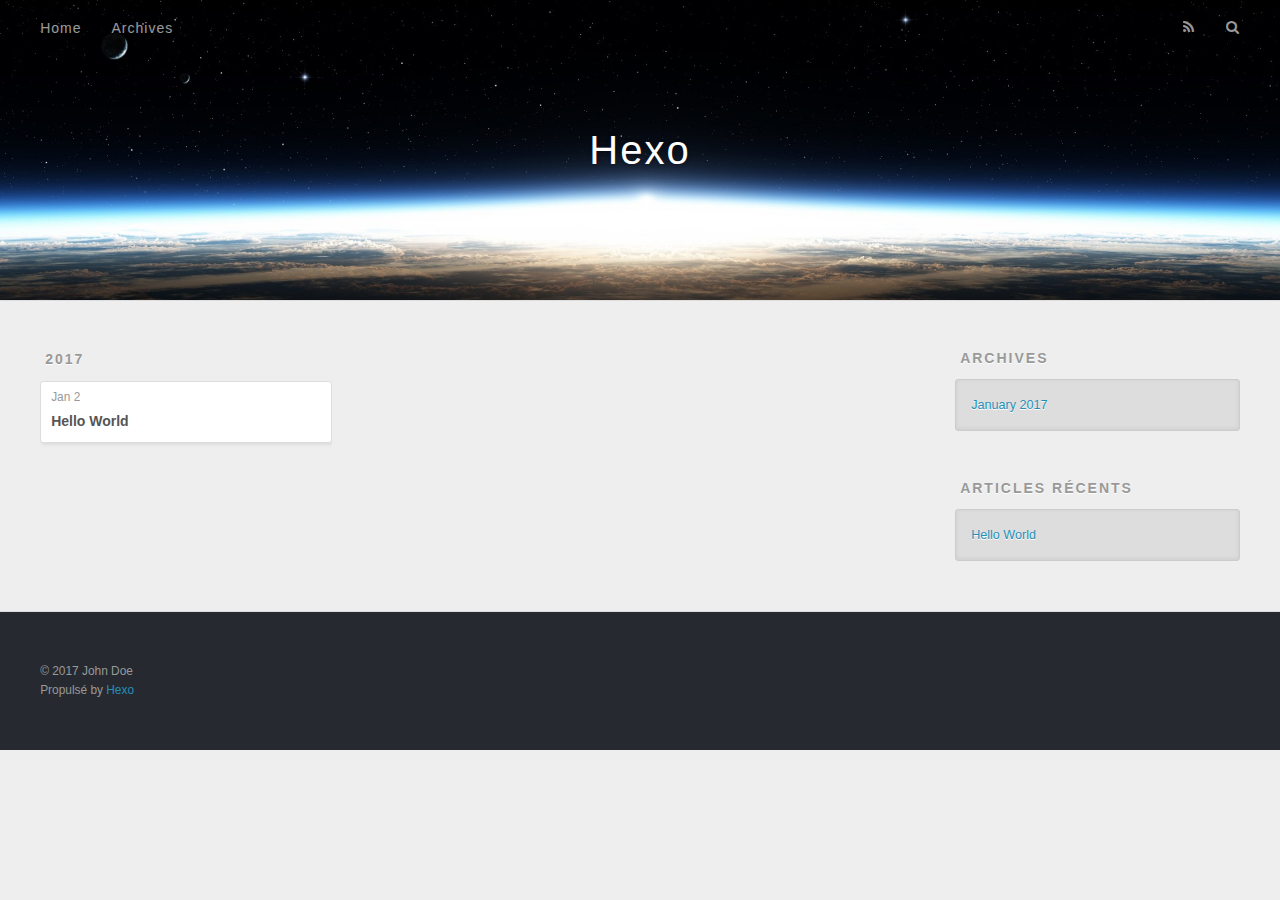
==== archives/index.html @ ef74c7f3 "Site updated: 2017-01-02 16:06:29" ====
<!DOCTYPE html>
<html>
<head>
  <meta charset="utf-8">
  
  <title>Archives | Hexo</title>
  <meta name="viewport" content="width=device-width, initial-scale=1, maximum-scale=1">
  <meta property="og:type" content="website">
<meta property="og:title" content="Hexo">
<meta property="og:url" content="http://yoursite.com/archives/index.html">
<meta property="og:site_name" content="Hexo">
<meta name="twitter:card" content="summary">
<meta name="twitter:title" content="Hexo">
  
    <link rel="alternate" href="/atom.xml" title="Hexo" type="application/atom+xml">
  
  
    <link rel="icon" href="/favicon.png">
  
  
    <link href="//fonts.googleapis.com/css?family=Source+Code+Pro" rel="stylesheet" type="text/css">
  
  <link rel="stylesheet" href="/css/style.css">
  

</head>

<body>
  <div id="container">
    <div id="wrap">
      <header id="header">
  <div id="banner"></div>
  <div id="header-outer" class="outer">
    <div id="header-title" class="inner">
      <h1 id="logo-wrap">
        <a href="/" id="logo">Hexo</a>
      </h1>
      
    </div>
    <div id="header-inner" class="inner">
      <nav id="main-nav">
        <a id="main-nav-toggle" class="nav-icon"></a>
        
          <a class="main-nav-link" href="/">Home</a>
        
          <a class="main-nav-link" href="/archives">Archives</a>
        
      </nav>
      <nav id="sub-nav">
        
          <a id="nav-rss-link" class="nav-icon" href="/atom.xml" title="Flux RSS"></a>
        
        <a id="nav-search-btn" class="nav-icon" title="Rechercher"></a>
      </nav>
      <div id="search-form-wrap">
        <form action="//google.com/search" method="get" accept-charset="UTF-8" class="search-form"><input type="search" name="q" results="0" class="search-form-input" placeholder="Search"><button type="submit" class="search-form-submit">&#xF002;</button><input type="hidden" name="sitesearch" value="http://yoursite.com"></form>
      </div>
    </div>
  </div>
</header>
      <div class="outer">
        <section id="main">
  
  
    
    
      
      
      <section class="archives-wrap">
        <div class="archive-year-wrap">
          <a href="/archives/2017" class="archive-year">2017</a>
        </div>
        <div class="archives">
    
    <article class="archive-article archive-type-post">
  <div class="archive-article-inner">
    <header class="archive-article-header">
      <a href="/2017/01/02/hello-world/" class="archive-article-date">
  <time datetime="2017-01-02T07:49:44.411Z" itemprop="datePublished">Jan 2</time>
</a>
      
  
    <h1 itemprop="name">
      <a class="archive-article-title" href="/2017/01/02/hello-world/">Hello World</a>
    </h1>
  

    </header>
  </div>
</article>
  
  
    </div></section>
  

</section>
        
          <aside id="sidebar">
  
    

  
    

  
    
  
    
  <div class="widget-wrap">
    <h3 class="widget-title">Archives</h3>
    <div class="widget">
      <ul class="archive-list"><li class="archive-list-item"><a class="archive-list-link" href="/archives/2017/01/">January 2017</a></li></ul>
    </div>
  </div>


  
    
  <div class="widget-wrap">
    <h3 class="widget-title">Articles récents</h3>
    <div class="widget">
      <ul>
        
          <li>
            <a href="/2017/01/02/hello-world/">Hello World</a>
          </li>
        
      </ul>
    </div>
  </div>

  
</aside>
        
      </div>
      <footer id="footer">
  
  <div class="outer">
    <div id="footer-info" class="inner">
      &copy; 2017 John Doe<br>
      Propulsé by <a href="http://hexo.io/" target="_blank">Hexo</a>
    </div>
  </div>
</footer>
    </div>
    <nav id="mobile-nav">
  
    <a href="/" class="mobile-nav-link">Home</a>
  
    <a href="/archives" class="mobile-nav-link">Archives</a>
  
</nav>
    

<script src="//ajax.googleapis.com/ajax/libs/jquery/2.0.3/jquery.min.js"></script>


  <link rel="stylesheet" href="/fancybox/jquery.fancybox.css">
  <script src="/fancybox/jquery.fancybox.pack.js"></script>


<script src="/js/script.js"></script>

  </div>
</body>
</html>
---- css/style.css ----
body {
  width: 100%;
}
body:before,
body:after {
  content: "";
  display: table;
}
body:after {
  clear: both;
}
html,
body,
div,
span,
applet,
object,
iframe,
h1,
h2,
h3,
h4,
h5,
h6,
p,
blockquote,
pre,
a,
abbr,
acronym,
address,
big,
cite,
code,
del,
dfn,
em,
img,
ins,
kbd,
q,
s,
samp,
small,
strike,
strong,
sub,
sup,
tt,
var,
dl,
dt,
dd,
ol,
ul,
li,
fieldset,
form,
label,
legend,
table,
caption,
tbody,
tfoot,
thead,
tr,
th,
td {
  margin: 0;
  padding: 0;
  border: 0;
  outline: 0;
  font-weight: inherit;
  font-style: inherit;
  font-family: inherit;
  font-size: 100%;
  vertical-align: baseline;
}
body {
  line-height: 1;
  color: #000;
  background: #fff;
}
ol,
ul {
  list-style: none;
}
table {
  border-collapse: separate;
  border-spacing: 0;
  vertical-align: middle;
}
caption,
th,
td {
  text-align: left;
  font-weight: normal;
  vertical-align: middle;
}
a img {
  border: none;
}
input,
button {
  margin: 0;
  padding: 0;
}
input::-moz-focus-inner,
button::-moz-focus-inner {
  border: 0;
  padding: 0;
}
@font-face {
  font-family: FontAwesome;
  font-style: normal;
  font-weight: normal;
  src: url("fonts/fontawesome-webfont.eot?v=#4.0.3");
  src: url("fonts/fontawesome-webfont.eot?#iefix&v=#4.0.3") format("embedded-opentype"), url("fonts/fontawesome-webfont.woff?v=#4.0.3") format("woff"), url("fonts/fontawesome-webfont.ttf?v=#4.0.3") format("truetype"), url("fonts/fontawesome-webfont.svg#fontawesomeregular?v=#4.0.3") format("svg");
}
html,
body,
#container {
  height: 100%;
}
body {
  background: #eee;
  font: 14px "Helvetica Neue", Helvetica, Arial, sans-serif;
  -webkit-text-size-adjust: 100%;
}
.outer {
  max-width: 1220px;
  margin: 0 auto;
  padding: 0 20px;
}
.outer:before,
.outer:after {
  content: "";
  display: table;
}
.outer:after {
  clear: both;
}
.inner {
  display: inline;
  float: left;
  width: 98.33333333333333%;
  margin: 0 0.833333333333333%;
}
.left,
.alignleft {
  float: left;
}
.right,
.alignright {
  float: right;
}
.clear {
  clear: both;
}
#container {
  position: relative;
}
.mobile-nav-on {
  overflow: hidden;
}
#wrap {
  height: 100%;
  width: 100%;
  position: absolute;
  top: 0;
  left: 0;
  -webkit-transition: 0.2s ease-out;
  -moz-transition: 0.2s ease-out;
  -ms-transition: 0.2s ease-out;
  transition: 0.2s ease-out;
  z-index: 1;
  background: #eee;
}
.mobile-nav-on #wrap {
  left: 280px;
}
@media screen and (min-width: 768px) {
  #main {
    display: inline;
    float: left;
    width: 73.33333333333333%;
    margin: 0 0.833333333333333%;
  }
}
.article-date,
.article-category-link,
.archive-year,
.widget-title {
  text-decoration: none;
  text-transform: uppercase;
  letter-spacing: 2px;
  color: #999;
  margin-bottom: 1em;
  margin-left: 5px;
  line-height: 1em;
  text-shadow: 0 1px #fff;
  font-weight: bold;
}
.article-inner,
.archive-article-inner {
  background: #fff;
  -webkit-box-shadow: 1px 2px 3px #ddd;
  box-shadow: 1px 2px 3px #ddd;
  border: 1px solid #ddd;
  border-radius: 3px;
}
.article-entry h1,
.widget h1 {
  font-size: 2em;
}
.article-entry h2,
.widget h2 {
  font-size: 1.5em;
}
.article-entry h3,
.widget h3 {
  font-size: 1.3em;
}
.article-entry h4,
.widget h4 {
  font-size: 1.2em;
}
.article-entry h5,
.widget h5 {
  font-size: 1em;
}
.article-entry h6,
.widget h6 {
  font-size: 1em;
  color: #999;
}
.article-entry hr,
.widget hr {
  border: 1px dashed #ddd;
}
.article-entry strong,
.widget strong {
  font-weight: bold;
}
.article-entry em,
.widget em,
.article-entry cite,
.widget cite {
  font-style: italic;
}
.article-entry sup,
.widget sup,
.article-entry sub,
.widget sub {
  font-size: 0.75em;
  line-height: 0;
  position: relative;
  vertical-align: baseline;
}
.article-entry sup,
.widget sup {
  top: -0.5em;
}
.article-entry sub,
.widget sub {
  bottom: -0.2em;
}
.article-entry small,
.widget small {
  font-size: 0.85em;
}
.article-entry acronym,
.widget acronym,
.article-entry abbr,
.widget abbr {
  border-bottom: 1px dotted;
}
.article-entry ul,
.widget ul,
.article-entry ol,
.widget ol,
.article-entry dl,
.widget dl {
  margin: 0 20px;
  line-height: 1.6em;
}
.article-entry ul ul,
.widget ul ul,
.article-entry ol ul,
.widget ol ul,
.article-entry ul ol,
.widget ul ol,
.article-entry ol ol,
.widget ol ol {
  margin-top: 0;
  margin-bottom: 0;
}
.article-entry ul,
.widget ul {
  list-style: disc;
}
.article-entry ol,
.widget ol {
  list-style: decimal;
}
.article-entry dt,
.widget dt {
  font-weight: bold;
}
#header {
  height: 300px;
  position: relative;
  border-bottom: 1px solid #ddd;
}
#header:before,
#header:after {
  content: "";
  position: absolute;
  left: 0;
  right: 0;
  height: 40px;
}
#header:before {
  top: 0;
  background: -webkit-linear-gradient(rgba(0,0,0,0.2), transparent);
  background: -moz-linear-gradient(rgba(0,0,0,0.2), transparent);
  background: -ms-linear-gradient(rgba(0,0,0,0.2), transparent);
  background: linear-gradient(rgba(0,0,0,0.2), transparent);
}
#header:after {
  bottom: 0;
  background: -webkit-linear-gradient(transparent, rgba(0,0,0,0.2));
  background: -moz-linear-gradient(transparent, rgba(0,0,0,0.2));
  background: -ms-linear-gradient(transparent, rgba(0,0,0,0.2));
  background: linear-gradient(transparent, rgba(0,0,0,0.2));
}
#header-outer {
  height: 100%;
  position: relative;
}
#header-inner {
  position: relative;
  overflow: hidden;
}
#banner {
  position: absolute;
  top: 0;
  left: 0;
  width: 100%;
  height: 100%;
  background: url("images/banner.jpg") center #000;
  -webkit-background-size: cover;
  -moz-background-size: cover;
  background-size: cover;
  z-index: -1;
}
#header-title {
  text-align: center;
  height: 40px;
  position: absolute;
  top: 50%;
  left: 0;
  margin-top: -20px;
}
#logo,
#subtitle {
  text-decoration: none;
  color: #fff;
  font-weight: 300;
  text-shadow: 0 1px 4px rgba(0,0,0,0.3);
}
#logo {
  font-size: 40px;
  line-height: 40px;
  letter-spacing: 2px;
}
#subtitle {
  font-size: 16px;
  line-height: 16px;
  letter-spacing: 1px;
}
#subtitle-wrap {
  margin-top: 16px;
}
#main-nav {
  float: left;
  margin-left: -15px;
}
.nav-icon,
.main-nav-link {
  float: left;
  color: #fff;
  opacity: 0.6;
  text-decoration: none;
  text-shadow: 0 1px rgba(0,0,0,0.2);
  -webkit-transition: opacity 0.2s;
  -moz-transition: opacity 0.2s;
  -ms-transition: opacity 0.2s;
  transition: opacity 0.2s;
  display: block;
  padding: 20px 15px;
}
.nav-icon:hover,
.main-nav-link:hover {
  opacity: 1;
}
.nav-icon {
  font-family: FontAwesome;
  text-align: center;
  font-size: 14px;
  width: 14px;
  height: 14px;
  padding: 20px 15px;
  position: relative;
  cursor: pointer;
}
.main-nav-link {
  font-weight: 300;
  letter-spacing: 1px;
}
@media screen and (max-width: 479px) {
  .main-nav-link {
    display: none;
  }
}
#main-nav-toggle {
  display: none;
}
#main-nav-toggle:before {
  content: "\f0c9";
}
@media screen and (max-width: 479px) {
  #main-nav-toggle {
    display: block;
  }
}
#sub-nav {
  float: right;
  margin-right: -15px;
}
#nav-rss-link:before {
  content: "\f09e";
}
#nav-search-btn:before {
  content: "\f002";
}
#search-form-wrap {
  position: absolute;
  top: 15px;
  width: 150px;
  height: 30px;
  right: -150px;
  opacity: 0;
  -webkit-transition: 0.2s ease-out;
  -moz-transition: 0.2s ease-out;
  -ms-transition: 0.2s ease-out;
  transition: 0.2s ease-out;
}
#search-form-wrap.on {
  opacity: 1;
  right: 0;
}
@media screen and (max-width: 479px) {
  #search-form-wrap {
    width: 100%;
    right: -100%;
  }
}
.search-form {
  position: absolute;
  top: 0;
  left: 0;
  right: 0;
  background: #fff;
  padding: 5px 15px;
  border-radius: 15px;
  -webkit-box-shadow: 0 0 10px rgba(0,0,0,0.3);
  box-shadow: 0 0 10px rgba(0,0,0,0.3);
}
.search-form-input {
  border: none;
  background: none;
  color: #555;
  width: 100%;
  font: 13px "Helvetica Neue", Helvetica, Arial, sans-serif;
  outline: none;
}
.search-form-input::-webkit-search-results-decoration,
.search-form-input::-webkit-search-cancel-button {
  -webkit-appearance: none;
}
.search-form-submit {
  position: absolute;
  top: 50%;
  right: 10px;
  margin-top: -7px;
  font: 13px FontAwesome;
  border: none;
  background: none;
  color: #bbb;
  cursor: pointer;
}
.search-form-submit:hover,
.search-form-submit:focus {
  color: #777;
}
.article {
  margin: 50px 0;
}
.article-inner {
  overflow: hidden;
}
.article-meta:before,
.article-meta:after {
  content: "";
  display: table;
}
.article-meta:after {
  clear: both;
}
.article-date {
  float: left;
}
.article-category {
  float: left;
  line-height: 1em;
  color: #ccc;
  text-shadow: 0 1px #fff;
  margin-left: 8px;
}
.article-category:before {
  content: "\2022";
}
.article-category-link {
  margin: 0 12px 1em;
}
.article-header {
  padding: 20px 20px 0;
}
.article-title {
  text-decoration: none;
  font-size: 2em;
  font-weight: bold;
  color: #555;
  line-height: 1.1em;
  -webkit-transition: color 0.2s;
  -moz-transition: color 0.2s;
  -ms-transition: color 0.2s;
  transition: color 0.2s;
}
a.article-title:hover {
  color: #258fb8;
}
.article-entry {
  color: #555;
  padding: 0 20px;
}
.article-entry:before,
.article-entry:after {
  content: "";
  display: table;
}
.article-entry:after {
  clear: both;
}
.article-entry p,
.article-entry table {
  line-height: 1.6em;
  margin: 1.6em 0;
}
.article-entry h1,
.article-entry h2,
.article-entry h3,
.article-entry h4,
.article-entry h5,
.article-entry h6 {
  font-weight: bold;
}
.article-entry h1,
.article-entry h2,
.article-entry h3,
.article-entry h4,
.article-entry h5,
.article-entry h6 {
  line-height: 1.1em;
  margin: 1.1em 0;
}
.article-entry a {
  color: #258fb8;
  text-decoration: none;
}
.article-entry a:hover {
  text-decoration: underline;
}
.article-entry ul,
.article-entry ol,
.article-entry dl {
  margin-top: 1.6em;
  margin-bottom: 1.6em;
}
.article-entry img,
.article-entry video {
  max-width: 100%;
  height: auto;
  display: block;
  margin: auto;
}
.article-entry iframe {
  border: none;
}
.article-entry table {
  width: 100%;
  border-collapse: collapse;
  border-spacing: 0;
}
.article-entry th {
  font-weight: bold;
  border-bottom: 3px solid #ddd;
  padding-bottom: 0.5em;
}
.article-entry td {
  border-bottom: 1px solid #ddd;
  padding: 10px 0;
}
.article-entry blockquote {
  font-family: Georgia, "Times New Roman", serif;
  font-size: 1.4em;
  margin: 1.6em 20px;
  text-align: center;
}
.article-entry blockquote footer {
  font-size: 14px;
  margin: 1.6em 0;
  font-family: "Helvetica Neue", Helvetica, Arial, sans-serif;
}
.article-entry blockquote footer cite:before {
  content: "—";
  padding: 0 0.5em;
}
.article-entry .pullquote {
  text-align: left;
  width: 45%;
  margin: 0;
}
.article-entry .pullquote.left {
  margin-left: 0.5em;
  margin-right: 1em;
}
.article-entry .pullquote.right {
  margin-right: 0.5em;
  margin-left: 1em;
}
.article-entry .caption {
  color: #999;
  display: block;
  font-size: 0.9em;
  margin-top: 0.5em;
  position: relative;
  text-align: center;
}
.article-entry .video-container {
  position: relative;
  padding-top: 56.25%;
  height: 0;
  overflow: hidden;
}
.article-entry .video-container iframe,
.article-entry .video-container object,
.article-entry .video-container embed {
  position: absolute;
  top: 0;
  left: 0;
  width: 100%;
  height: 100%;
  margin-top: 0;
}
.article-more-link a {
  display: inline-block;
  line-height: 1em;
  padding: 6px 15px;
  border-radius: 15px;
  background: #eee;
  color: #999;
  text-shadow: 0 1px #fff;
  text-decoration: none;
}
.article-more-link a:hover {
  background: #258fb8;
  color: #fff;
  text-decoration: none;
  text-shadow: 0 1px #1e7293;
}
.article-footer {
  font-size: 0.85em;
  line-height: 1.6em;
  border-top: 1px solid #ddd;
  padding-top: 1.6em;
  margin: 0 20px 20px;
}
.article-footer:before,
.article-footer:after {
  content: "";
  display: table;
}
.article-footer:after {
  clear: both;
}
.article-footer a {
  color: #999;
  text-decoration: none;
}
.article-footer a:hover {
  color: #555;
}
.article-tag-list-item {
  float: left;
  margin-right: 10px;
}
.article-tag-list-link:before {
  content: "#";
}
.article-comment-link {
  float: right;
}
.article-comment-link:before {
  content: "\f075";
  font-family: FontAwesome;
  padding-right: 8px;
}
.article-share-link {
  cursor: pointer;
  float: right;
  margin-left: 20px;
}
.article-share-link:before {
  content: "\f064";
  font-family: FontAwesome;
  padding-right: 6px;
}
#article-nav {
  position: relative;
}
#article-nav:before,
#article-nav:after {
  content: "";
  display: table;
}
#article-nav:after {
  clear: both;
}
@media screen and (min-width: 768px) {
  #article-nav {
    margin: 50px 0;
  }
  #article-nav:before {
    width: 8px;
    height: 8px;
    position: absolute;
    top: 50%;
    left: 50%;
    margin-top: -4px;
    margin-left: -4px;
    content: "";
    border-radius: 50%;
    background: #ddd;
    -webkit-box-shadow: 0 1px 2px #fff;
    box-shadow: 0 1px 2px #fff;
  }
}
.article-nav-link-wrap {
  text-decoration: none;
  text-shadow: 0 1px #fff;
  color: #999;
  -webkit-box-sizing: border-box;
  -moz-box-sizing: border-box;
  box-sizing: border-box;
  margin-top: 50px;
  text-align: center;
  display: block;
}
.article-nav-link-wrap:hover {
  color: #555;
}
@media screen and (min-width: 768px) {
  .article-nav-link-wrap {
    width: 50%;
    margin-top: 0;
  }
}
@media screen and (min-width: 768px) {
  #article-nav-newer {
    float: left;
    text-align: right;
    padding-right: 20px;
  }
}
@media screen and (min-width: 768px) {
  #article-nav-older {
    float: right;
    text-align: left;
    padding-left: 20px;
  }
}
.article-nav-caption {
  text-transform: uppercase;
  letter-spacing: 2px;
  color: #ddd;
  line-height: 1em;
  font-weight: bold;
}
#article-nav-newer .article-nav-caption {
  margin-right: -2px;
}
.article-nav-title {
  font-size: 0.85em;
  line-height: 1.6em;
  margin-top: 0.5em;
}
.article-share-box {
  position: absolute;
  display: none;
  background: #fff;
  -webkit-box-shadow: 1px 2px 10px rgba(0,0,0,0.2);
  box-shadow: 1px 2px 10px rgba(0,0,0,0.2);
  border-radius: 3px;
  margin-left: -145px;
  overflow: hidden;
  z-index: 1;
}
.article-share-box.on {
  display: block;
}
.article-share-input {
  width: 100%;
  background: none;
  -webkit-box-sizing: border-box;
  -moz-box-sizing: border-box;
  box-sizing: border-box;
  font: 14px "Helvetica Neue", Helvetica, Arial, sans-serif;
  padding: 0 15px;
  color: #555;
  outline: none;
  border: 1px solid #ddd;
  border-radius: 3px 3px 0 0;
  height: 36px;
  line-height: 36px;
}
.article-share-links {
  background: #eee;
}
.article-share-links:before,
.article-share-links:after {
  content: "";
  display: table;
}
.article-share-links:after {
  clear: both;
}
.article-share-twitter,
.article-share-facebook,
.article-share-pinterest,
.article-share-google {
  width: 50px;
  height: 36px;
  display: block;
  float: left;
  position: relative;
  color: #999;
  text-shadow: 0 1px #fff;
}
.article-share-twitter:before,
.article-share-facebook:before,
.article-share-pinterest:before,
.article-share-google:before {
  font-size: 20px;
  font-family: FontAwesome;
  width: 20px;
  height: 20px;
  position: absolute;
  top: 50%;
  left: 50%;
  margin-top: -10px;
  margin-left: -10px;
  text-align: center;
}
.article-share-twitter:hover,
.article-share-facebook:hover,
.article-share-pinterest:hover,
.article-share-google:hover {
  color: #fff;
}
.article-share-twitter:before {
  content: "\f099";
}
.article-share-twitter:hover {
  background: #00aced;
  text-shadow: 0 1px #008abe;
}
.article-share-facebook:before {
  content: "\f09a";
}
.article-share-facebook:hover {
  background: #3b5998;
  text-shadow: 0 1px #2f477a;
}
.article-share-pinterest:before {
  content: "\f0d2";
}
.article-share-pinterest:hover {
  background: #cb2027;
  text-shadow: 0 1px #a21a1f;
}
.article-share-google:before {
  content: "\f0d5";
}
.article-share-google:hover {
  background: #dd4b39;
  text-shadow: 0 1px #be3221;
}
.article-gallery {
  background: #000;
  position: relative;
}
.article-gallery-photos {
  position: relative;
  overflow: hidden;
}
.article-gallery-img {
  display: none;
  max-width: 100%;
}
.article-gallery-img:first-child {
  display: block;
}
.article-gallery-img.loaded {
  position: absolute;
  display: block;
}
.article-gallery-img img {
  display: block;
  max-width: 100%;
  margin: 0 auto;
}
#comments {
  background: #fff;
  -webkit-box-shadow: 1px 2px 3px #ddd;
  box-shadow: 1px 2px 3px #ddd;
  padding: 20px;
  border: 1px solid #ddd;
  border-radius: 3px;
  margin: 50px 0;
}
#comments a {
  color: #258fb8;
}
.archives-wrap {
  margin: 50px 0;
}
.archives:before,
.archives:after {
  content: "";
  display: table;
}
.archives:after {
  clear: both;
}
.archive-year-wrap {
  margin-bottom: 1em;
}
.archives {
  -webkit-column-gap: 10px;
  -moz-column-gap: 10px;
  column-gap: 10px;
}
@media screen and (min-width: 480px) and (max-width: 767px) {
  .archives {
    -webkit-column-count: 2;
    -moz-column-count: 2;
    column-count: 2;
  }
}
@media screen and (min-width: 768px) {
  .archives {
    -webkit-column-count: 3;
    -moz-column-count: 3;
    column-count: 3;
  }
}
.archive-article {
  -webkit-column-break-inside: avoid;
  page-break-inside: avoid;
  overflow: hidden;
  break-inside: avoid-column;
}
.archive-article-inner {
  padding: 10px;
  margin-bottom: 15px;
}
.archive-article-title {
  text-decoration: none;
  font-weight: bold;
  color: #555;
  -webkit-transition: color 0.2s;
  -moz-transition: color 0.2s;
  -ms-transition: color 0.2s;
  transition: color 0.2s;
  line-height: 1.6em;
}
.archive-article-title:hover {
  color: #258fb8;
}
.archive-article-footer {
  margin-top: 1em;
}
.archive-article-date {
  color: #999;
  text-decoration: none;
  font-size: 0.85em;
  line-height: 1em;
  margin-bottom: 0.5em;
  display: block;
}
#page-nav {
  margin: 50px auto;
  background: #fff;
  -webkit-box-shadow: 1px 2px 3px #ddd;
  box-shadow: 1px 2px 3px #ddd;
  border: 1px solid #ddd;
  border-radius: 3px;
  text-align: center;
  color: #999;
  overflow: hidden;
}
#page-nav:before,
#page-nav:after {
  content: "";
  display: table;
}
#page-nav:after {
  clear: both;
}
#page-nav a,
#page-nav span {
  padding: 10px 20px;
  line-height: 1;
  height: 2ex;
}
#page-nav a {
  color: #999;
  text-decoration: none;
}
#page-nav a:hover {
  background: #999;
  color: #fff;
}
#page-nav .prev {
  float: left;
}
#page-nav .next {
  float: right;
}
#page-nav .page-number {
  display: inline-block;
}
@media screen and (max-width: 479px) {
  #page-nav .page-number {
    display: none;
  }
}
#page-nav .current {
  color: #555;
  font-weight: bold;
}
#page-nav .space {
  color: #ddd;
}
#footer {
  background: #262a30;
  padding: 50px 0;
  border-top: 1px solid #ddd;
  color: #999;
}
#footer a {
  color: #258fb8;
  text-decoration: none;
}
#footer a:hover {
  text-decoration: underline;
}
#footer-info {
  line-height: 1.6em;
  font-size: 0.85em;
}
.article-entry pre,
.article-entry .highlight {
  background: #2d2d2d;
  margin: 0 -20px;
  padding: 15px 20px;
  border-style: solid;
  border-color: #ddd;
  border-width: 1px 0;
  overflow: auto;
  color: #ccc;
  line-height: 22.400000000000002px;
}
.article-entry .highlight .gutter pre,
.article-entry .gist .gist-file .gist-data .line-numbers {
  color: #666;
  font-size: 0.85em;
}
.article-entry pre,
.article-entry code {
  font-family: "Source Code Pro", Consolas, Monaco, Menlo, Consolas, monospace;
}
.article-entry code {
  background: #eee;
  text-shadow: 0 1px #fff;
  padding: 0 0.3em;
}
.article-entry pre code {
  background: none;
  text-shadow: none;
  padding: 0;
}
.article-entry .highlight pre {
  border: none;
  margin: 0;
  padding: 0;
}
.article-entry .highlight table {
  margin: 0;
  width: auto;
}
.article-entry .highlight td {
  border: none;
  padding: 0;
}
.article-entry .highlight figcaption {
  font-size: 0.85em;
  color: #999;
  line-height: 1em;
  margin-bottom: 1em;
}
.article-entry .highlight figcaption:before,
.article-entry .highlight figcaption:after {
  content: "";
  display: table;
}
.article-entry .highlight figcaption:after {
  clear: both;
}
.article-entry .highlight figcaption a {
  float: right;
}
.article-entry .highlight .gutter pre {
  text-align: right;
  padding-right: 20px;
}
.article-entry .highlight .line {
  height: 22.400000000000002px;
}
.article-entry .highlight .line.marked {
  background: #515151;
}
.article-entry .gist {
  margin: 0 -20px;
  border-style: solid;
  border-color: #ddd;
  border-width: 1px 0;
  background: #2d2d2d;
  padding: 15px 20px 15px 0;
}
.article-entry .gist .gist-file {
  border: none;
  font-family: "Source Code Pro", Consolas, Monaco, Menlo, Consolas, monospace;
  margin: 0;
}
.article-entry .gist .gist-file .gist-data {
  background: none;
  border: none;
}
.article-entry .gist .gist-file .gist-data .line-numbers {
  background: none;
  border: none;
  padding: 0 20px 0 0;
}
.article-entry .gist .gist-file .gist-data .line-data {
  padding: 0 !important;
}
.article-entry .gist .gist-file .highlight {
  margin: 0;
  padding: 0;
  border: none;
}
.article-entry .gist .gist-file .gist-meta {
  background: #2d2d2d;
  color: #999;
  font: 0.85em "Helvetica Neue", Helvetica, Arial, sans-serif;
  text-shadow: 0 0;
  padding: 0;
  margin-top: 1em;
  margin-left: 20px;
}
.article-entry .gist .gist-file .gist-meta a {
  color: #258fb8;
  font-weight: normal;
}
.article-entry .gist .gist-file .gist-meta a:hover {
  text-decoration: underline;
}
pre .comment,
pre .title {
  color: #999;
}
pre .variable,
pre .attribute,
pre .tag,
pre .regexp,
pre .ruby .constant,
pre .xml .tag .title,
pre .xml .pi,
pre .xml .doctype,
pre .html .doctype,
pre .css .id,
pre .css .class,
pre .css .pseudo {
  color: #f2777a;
}
pre .number,
pre .preprocessor,
pre .built_in,
pre .literal,
pre .params,
pre .constant {
  color: #f99157;
}
pre .class,
pre .ruby .class .title,
pre .css .rules .attribute {
  color: #9c9;
}
pre .string,
pre .value,
pre .inheritance,
pre .header,
pre .ruby .symbol,
pre .xml .cdata {
  color: #9c9;
}
pre .css .hexcolor {
  color: #6cc;
}
pre .function,
pre .python .decorator,
pre .python .title,
pre .ruby .function .title,
pre .ruby .title .keyword,
pre .perl .sub,
pre .javascript .title,
pre .coffeescript .title {
  color: #69c;
}
pre .keyword,
pre .javascript .function {
  color: #c9c;
}
@media screen and (max-width: 479px) {
  #mobile-nav {
    position: absolute;
    top: 0;
    left: 0;
    width: 280px;
    height: 100%;
    background: #191919;
    border-right: 1px solid #fff;
  }
}
@media screen and (max-width: 479px) {
  .mobile-nav-link {
    display: block;
    color: #999;
    text-decoration: none;
    padding: 15px 20px;
    font-weight: bold;
  }
  .mobile-nav-link:hover {
    color: #fff;
  }
}
@media screen and (min-width: 768px) {
  #sidebar {
    display: inline;
    float: left;
    width: 23.333333333333332%;
    margin: 0 0.833333333333333%;
  }
}
.widget-wrap {
  margin: 50px 0;
}
.widget {
  color: #777;
  text-shadow: 0 1px #fff;
  background: #ddd;
  -webkit-box-shadow: 0 -1px 4px #ccc inset;
  box-shadow: 0 -1px 4px #ccc inset;
  border: 1px solid #ccc;
  padding: 15px;
  border-radius: 3px;
}
.widget a {
  color: #258fb8;
  text-decoration: none;
}
.widget a:hover {
  text-decoration: underline;
}
.widget ul ul,
.widget ol ul,
.widget dl ul,
.widget ul ol,
.widget ol ol,
.widget dl ol,
.widget ul dl,
.widget ol dl,
.widget dl dl {
  margin-left: 15px;
  list-style: disc;
}
.widget {
  line-height: 1.6em;
  word-wrap: break-word;
  font-size: 0.9em;
}
.widget ul,
.widget ol {
  list-style: none;
  margin: 0;
}
.widget ul ul,
.widget ol ul,
.widget ul ol,
.widget ol ol {
  margin: 0 20px;
}
.widget ul ul,
.widget ol ul {
  list-style: disc;
}
.widget ul ol,
.widget ol ol {
  list-style: decimal;
}
.category-list-count,
.tag-list-count,
.archive-list-count {
  padding-left: 5px;
  color: #999;
  font-size: 0.85em;
}
.category-list-count:before,
.tag-list-count:before,
.archive-list-count:before {
  content: "(";
}
.category-list-count:after,
.tag-list-count:after,
.archive-list-count:after {
  content: ")";
}
.tagcloud a {
  margin-right: 5px;
  display: inline-block;
}
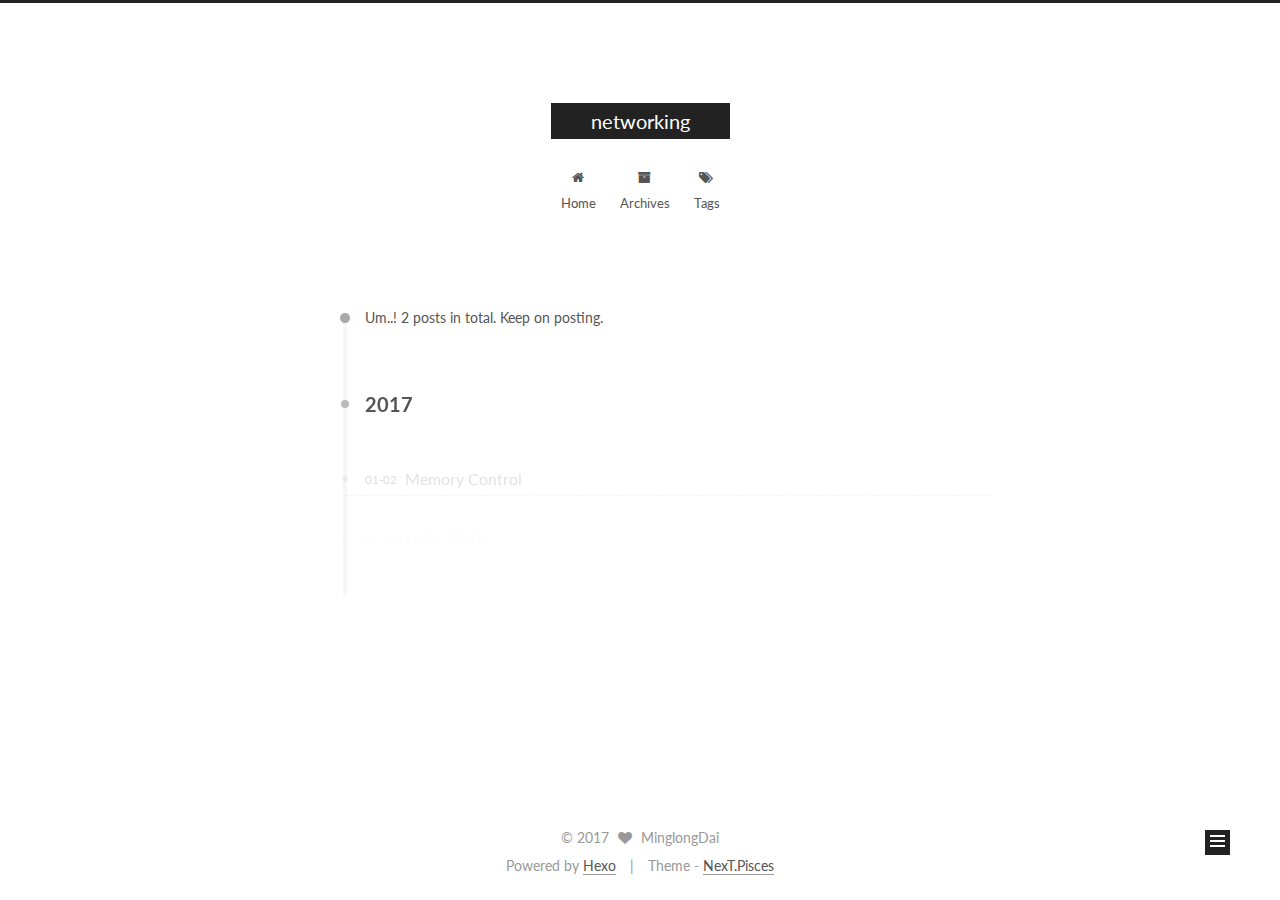
==== commit 9028ef71: "Site updated: 2017-01-02 17:04:11" ====
--- a/archives/index.html
+++ b/archives/index.html
@@ -1,166 +1,547 @@
-<!DOCTYPE html>
-<html>
+<!doctype html>
+
+
+
+  
+
+
+<html class="theme-next pisces use-motion" lang="zh-EN">
 <head>
-  <meta charset="utf-8">
-  
-  <title>Archives | Hexo</title>
-  <meta name="viewport" content="width=device-width, initial-scale=1, maximum-scale=1">
-  <meta property="og:type" content="website">
-<meta property="og:title" content="Hexo">
+  <meta charset="UTF-8"/>
+<meta http-equiv="X-UA-Compatible" content="IE=edge" />
+<meta name="viewport" content="width=device-width, initial-scale=1, maximum-scale=1"/>
+
+
+
+<meta http-equiv="Cache-Control" content="no-transform" />
+<meta http-equiv="Cache-Control" content="no-siteapp" />
+
+
+
+
+
+
+
+
+
+
+
+
+  
+  
+  <link href="/lib/fancybox/source/jquery.fancybox.css?v=2.1.5" rel="stylesheet" type="text/css" />
+
+
+
+
+  
+  
+  
+  
+
+  
+    
+    
+  
+
+  
+
+  
+
+  
+
+  
+
+  
+    
+    
+    <link href="//fonts.googleapis.com/css?family=Lato:300,300italic,400,400italic,700,700italic&subset=latin,latin-ext" rel="stylesheet" type="text/css">
+  
+
+
+
+
+
+
+<link href="/lib/font-awesome/css/font-awesome.min.css?v=4.6.2" rel="stylesheet" type="text/css" />
+
+<link href="/css/main.css?v=5.1.0" rel="stylesheet" type="text/css" />
+
+
+  <meta name="keywords" content="Networking & Programing study" />
+
+
+
+
+
+
+
+
+  <link rel="shortcut icon" type="image/x-icon" href="/favicon.ico?v=5.1.0" />
+
+
+
+
+
+
+<meta property="og:type" content="website">
+<meta property="og:title" content="networking">
 <meta property="og:url" content="http://yoursite.com/archives/index.html">
-<meta property="og:site_name" content="Hexo">
+<meta property="og:site_name" content="networking">
 <meta name="twitter:card" content="summary">
-<meta name="twitter:title" content="Hexo">
-  
-    <link rel="alternate" href="/atom.xml" title="Hexo" type="application/atom+xml">
-  
-  
-    <link rel="icon" href="/favicon.png">
-  
-  
-    <link href="//fonts.googleapis.com/css?family=Source+Code+Pro" rel="stylesheet" type="text/css">
-  
-  <link rel="stylesheet" href="/css/style.css">
-  
-
+<meta name="twitter:title" content="networking">
+
+
+
+<script type="text/javascript" id="hexo.configurations">
+  var NexT = window.NexT || {};
+  var CONFIG = {
+    root: '/',
+    scheme: 'Pisces',
+    sidebar: {"position":"left","display":"post"},
+    fancybox: true,
+    motion: true,
+    duoshuo: {
+      userId: '0',
+      author: 'Author'
+    },
+    algolia: {
+      applicationID: '',
+      apiKey: '',
+      indexName: '',
+      hits: {"per_page":10},
+      labels: {"input_placeholder":"Search for Posts","hits_empty":"We didn't find any results for the search: ${query}","hits_stats":"${hits} results found in ${time} ms"}
+    }
+  };
+</script>
+
+
+
+  <link rel="canonical" href="http://yoursite.com/archives/"/>
+
+
+
+
+
+  <title> Archive | networking </title>
 </head>
 
-<body>
-  <div id="container">
-    <div id="wrap">
-      <header id="header">
-  <div id="banner"></div>
-  <div id="header-outer" class="outer">
-    <div id="header-title" class="inner">
-      <h1 id="logo-wrap">
-        <a href="/" id="logo">Hexo</a>
+<body itemscope itemtype="http://schema.org/WebPage" lang="zh-EN">
+
+  
+
+
+
+
+
+
+
+
+
+
+  
+  
+    
+  
+
+  <div class="container one-collumn sidebar-position-left  page-archive  ">
+    <div class="headband"></div>
+
+    <header id="header" class="header" itemscope itemtype="http://schema.org/WPHeader">
+      <div class="header-inner"><div class="site-meta ">
+  
+
+  <div class="custom-logo-site-title">
+    <a href="/"  class="brand" rel="start">
+      <span class="logo-line-before"><i></i></span>
+      <span class="site-title">networking</span>
+      <span class="logo-line-after"><i></i></span>
+    </a>
+  </div>
+    
+      <p class="site-subtitle"></p>
+    
+</div>
+
+<div class="site-nav-toggle">
+  <button>
+    <span class="btn-bar"></span>
+    <span class="btn-bar"></span>
+    <span class="btn-bar"></span>
+  </button>
+</div>
+
+<nav class="site-nav">
+  
+
+  
+    <ul id="menu" class="menu">
+      
+        
+        <li class="menu-item menu-item-home">
+          <a href="/" rel="section">
+            
+              <i class="menu-item-icon fa fa-fw fa-home"></i> <br />
+            
+            Home
+          </a>
+        </li>
+      
+        
+        <li class="menu-item menu-item-archives">
+          <a href="/archives" rel="section">
+            
+              <i class="menu-item-icon fa fa-fw fa-archive"></i> <br />
+            
+            Archives
+          </a>
+        </li>
+      
+        
+        <li class="menu-item menu-item-tags">
+          <a href="/tags" rel="section">
+            
+              <i class="menu-item-icon fa fa-fw fa-tags"></i> <br />
+            
+            Tags
+          </a>
+        </li>
+      
+
+      
+    </ul>
+  
+
+  
+</nav>
+
+
+
+ </div>
+    </header>
+
+    <main id="main" class="main">
+      <div class="main-inner">
+        <div class="content-wrap">
+          <div id="content" class="content">
+            
+
+  <section id="posts" class="posts-collapse">
+    <span class="archive-move-on"></span>
+
+    <span class="archive-page-counter">
+      
+      
+      
+        
+      
+      Um..! 2 posts in total. Keep on posting.
+    </span>
+
+    
+
+      
+      
+      
+
+      
+        
+        <div class="collection-title">
+          <h2 class="archive-year motion-element" id="archive-year-2017">2017</h2>
+        </div>
+      
+      
+
+      
+
+  <article class="post post-type-normal" itemscope itemtype="http://schema.org/Article">
+    <header class="post-header">
+
+      <h1 class="post-title">
+        
+            <a class="post-title-link" href="/2017/01/02/memory-control/" itemprop="url">
+              
+                <span itemprop="name">Memory Control</span>
+              
+            </a>
+        
       </h1>
-      
-    </div>
-    <div id="header-inner" class="inner">
-      <nav id="main-nav">
-        <a id="main-nav-toggle" class="nav-icon"></a>
-        
-          <a class="main-nav-link" href="/">Home</a>
-        
-          <a class="main-nav-link" href="/archives">Archives</a>
-        
-      </nav>
-      <nav id="sub-nav">
-        
-          <a id="nav-rss-link" class="nav-icon" href="/atom.xml" title="Flux RSS"></a>
-        
-        <a id="nav-search-btn" class="nav-icon" title="Rechercher"></a>
-      </nav>
-      <div id="search-form-wrap">
-        <form action="//google.com/search" method="get" accept-charset="UTF-8" class="search-form"><input type="search" name="q" results="0" class="search-form-input" placeholder="Search"><button type="submit" class="search-form-submit">&#xF002;</button><input type="hidden" name="sitesearch" value="http://yoursite.com"></form>
+
+      <div class="post-meta">
+        <time class="post-time" itemprop="dateCreated"
+              datetime="2017-01-02T16:53:21+08:00"
+              content="2017-01-02" >
+          01-02
+        </time>
       </div>
+
+    </header>
+  </article>
+
+
+
+    
+
+      
+      
+      
+
+      
+      
+
+      
+
+  <article class="post post-type-normal" itemscope itemtype="http://schema.org/Article">
+    <header class="post-header">
+
+      <h1 class="post-title">
+        
+            <a class="post-title-link" href="/2017/01/02/hello-world/" itemprop="url">
+              
+                <span itemprop="name">Hello World</span>
+              
+            </a>
+        
+      </h1>
+
+      <div class="post-meta">
+        <time class="post-time" itemprop="dateCreated"
+              datetime="2017-01-02T15:49:44+08:00"
+              content="2017-01-02" >
+          01-02
+        </time>
+      </div>
+
+    </header>
+  </article>
+
+
+
+    
+
+  </section>
+
+  
+
+
+
+          </div>
+          
+
+
+          
+
+        </div>
+        
+          
+  
+  <div class="sidebar-toggle">
+    <div class="sidebar-toggle-line-wrap">
+      <span class="sidebar-toggle-line sidebar-toggle-line-first"></span>
+      <span class="sidebar-toggle-line sidebar-toggle-line-middle"></span>
+      <span class="sidebar-toggle-line sidebar-toggle-line-last"></span>
     </div>
   </div>
-</header>
-      <div class="outer">
-        <section id="main">
-  
-  
-    
-    
-      
-      
-      <section class="archives-wrap">
-        <div class="archive-year-wrap">
-          <a href="/archives/2017" class="archive-year">2017</a>
+
+  <aside id="sidebar" class="sidebar">
+    <div class="sidebar-inner">
+
+      
+
+      
+
+      <section class="site-overview sidebar-panel sidebar-panel-active">
+        <div class="site-author motion-element" itemprop="author" itemscope itemtype="http://schema.org/Person">
+          <img class="site-author-image" itemprop="image"
+               src="/images/avatar.gif"
+               alt="MinglongDai" />
+          <p class="site-author-name" itemprop="name">MinglongDai</p>
+          <p class="site-description motion-element" itemprop="description"></p>
         </div>
-        <div class="archives">
-    
-    <article class="archive-article archive-type-post">
-  <div class="archive-article-inner">
-    <header class="archive-article-header">
-      <a href="/2017/01/02/hello-world/" class="archive-article-date">
-  <time datetime="2017-01-02T07:49:44.411Z" itemprop="datePublished">Jan 2</time>
-</a>
-      
-  
-    <h1 itemprop="name">
-      <a class="archive-article-title" href="/2017/01/02/hello-world/">Hello World</a>
-    </h1>
-  
-
-    </header>
-  </div>
-</article>
-  
-  
-    </div></section>
-  
-
-</section>
-        
-          <aside id="sidebar">
-  
-    
-
-  
-    
-
-  
-    
-  
-    
-  <div class="widget-wrap">
-    <h3 class="widget-title">Archives</h3>
-    <div class="widget">
-      <ul class="archive-list"><li class="archive-list-item"><a class="archive-list-link" href="/archives/2017/01/">January 2017</a></li></ul>
+        <nav class="site-state motion-element">
+        
+          
+            <div class="site-state-item site-state-posts">
+              <a href="/archives">
+                <span class="site-state-item-count">2</span>
+                <span class="site-state-item-name">posts</span>
+              </a>
+            </div>
+          
+
+          
+
+          
+
+        </nav>
+
+        
+
+        <div class="links-of-author motion-element">
+          
+        </div>
+
+        
+        
+
+        
+        
+
+        
+
+
+      </section>
+
+      
+
+    </div>
+  </aside>
+
+
+        
+      </div>
+    </main>
+
+    <footer id="footer" class="footer">
+      <div class="footer-inner">
+        <div class="copyright" >
+  
+  &copy; 
+  <span itemprop="copyrightYear">2017</span>
+  <span class="with-love">
+    <i class="fa fa-heart"></i>
+  </span>
+  <span class="author" itemprop="copyrightHolder">MinglongDai</span>
+</div>
+
+
+<div class="powered-by">
+  Powered by <a class="theme-link" href="https://hexo.io">Hexo</a>
+</div>
+
+<div class="theme-info">
+  Theme -
+  <a class="theme-link" href="https://github.com/iissnan/hexo-theme-next">
+    NexT.Pisces
+  </a>
+</div>
+
+
+        
+
+        
+      </div>
+    </footer>
+
+    <div class="back-to-top">
+      <i class="fa fa-arrow-up"></i>
     </div>
   </div>
 
-
-  
-    
-  <div class="widget-wrap">
-    <h3 class="widget-title">Articles récents</h3>
-    <div class="widget">
-      <ul>
-        
-          <li>
-            <a href="/2017/01/02/hello-world/">Hello World</a>
-          </li>
-        
-      </ul>
-    </div>
-  </div>
-
-  
-</aside>
-        
-      </div>
-      <footer id="footer">
-  
-  <div class="outer">
-    <div id="footer-info" class="inner">
-      &copy; 2017 John Doe<br>
-      Propulsé by <a href="http://hexo.io/" target="_blank">Hexo</a>
-    </div>
-  </div>
-</footer>
-    </div>
-    <nav id="mobile-nav">
-  
-    <a href="/" class="mobile-nav-link">Home</a>
-  
-    <a href="/archives" class="mobile-nav-link">Archives</a>
-  
-</nav>
-    
-
-<script src="//ajax.googleapis.com/ajax/libs/jquery/2.0.3/jquery.min.js"></script>
-
-
-  <link rel="stylesheet" href="/fancybox/jquery.fancybox.css">
-  <script src="/fancybox/jquery.fancybox.pack.js"></script>
-
-
-<script src="/js/script.js"></script>
-
-  </div>
+  
+
+<script type="text/javascript">
+  if (Object.prototype.toString.call(window.Promise) !== '[object Function]') {
+    window.Promise = null;
+  }
+</script>
+
+
+
+
+
+
+
+
+
+  
+
+
+
+  
+  <script type="text/javascript" src="/lib/jquery/index.js?v=2.1.3"></script>
+
+  
+  <script type="text/javascript" src="/lib/fastclick/lib/fastclick.min.js?v=1.0.6"></script>
+
+  
+  <script type="text/javascript" src="/lib/jquery_lazyload/jquery.lazyload.js?v=1.9.7"></script>
+
+  
+  <script type="text/javascript" src="/lib/velocity/velocity.min.js?v=1.2.1"></script>
+
+  
+  <script type="text/javascript" src="/lib/velocity/velocity.ui.min.js?v=1.2.1"></script>
+
+  
+  <script type="text/javascript" src="/lib/fancybox/source/jquery.fancybox.pack.js?v=2.1.5"></script>
+
+
+  
+
+
+  <script type="text/javascript" src="/js/src/utils.js?v=5.1.0"></script>
+
+  <script type="text/javascript" src="/js/src/motion.js?v=5.1.0"></script>
+
+
+
+  
+  
+
+
+  <script type="text/javascript" src="/js/src/affix.js?v=5.1.0"></script>
+
+  <script type="text/javascript" src="/js/src/schemes/pisces.js?v=5.1.0"></script>
+
+
+
+  
+  
+    <script type="text/javascript" id="motion.page.archive">
+      $('.archive-year').velocity('transition.slideLeftIn');
+    </script>
+  
+
+
+  
+
+
+  <script type="text/javascript" src="/js/src/bootstrap.js?v=5.1.0"></script>
+
+
+
+  
+
+
+
+  
+
+
+
+
+	
+
+
+
+
+
+  
+
+
+
+
+  
+  
+
+  
+
+  
+
+  
+
+  
+
+
 </body>
-</html>+</html>
--- a/css/main.css
+++ b/css/main.css
@@ -0,0 +1,2504 @@
+/* normalize.css v3.0.2 | MIT License | git.io/normalize */
+html {
+  font-family: sans-serif; /* 1 */
+  -ms-text-size-adjust: 100%; /* 2 */
+  -webkit-text-size-adjust: 100%; /* 2 */
+}
+body {
+  margin: 0;
+}
+article,
+aside,
+details,
+figcaption,
+figure,
+footer,
+header,
+hgroup,
+main,
+menu,
+nav,
+section,
+summary {
+  display: block;
+}
+audio,
+canvas,
+progress,
+video {
+  display: inline-block; /* 1 */
+  vertical-align: baseline; /* 2 */
+}
+audio:not([controls]) {
+  display: none;
+  height: 0;
+}
+[hidden],
+template {
+  display: none;
+}
+a {
+  background-color: transparent;
+}
+a:active,
+a:hover {
+  outline: 0;
+}
+abbr[title] {
+  border-bottom: 1px dotted;
+}
+b,
+strong {
+  font-weight: bold;
+}
+dfn {
+  font-style: italic;
+}
+h1 {
+  font-size: 2em;
+  margin: 0.67em 0;
+}
+mark {
+  background: #ff0;
+  color: #000;
+}
+small {
+  font-size: 80%;
+}
+sub,
+sup {
+  font-size: 75%;
+  line-height: 0;
+  position: relative;
+  vertical-align: baseline;
+}
+sup {
+  top: -0.5em;
+}
+sub {
+  bottom: -0.25em;
+}
+img {
+  border: 0;
+}
+svg:not(:root) {
+  overflow: hidden;
+}
+figure {
+  margin: 1em 40px;
+}
+hr {
+  -moz-box-sizing: content-box;
+  box-sizing: content-box;
+  height: 0;
+}
+pre {
+  overflow: auto;
+}
+code,
+kbd,
+pre,
+samp {
+  font-family: monospace, monospace;
+  font-size: 1em;
+}
+button,
+input,
+optgroup,
+select,
+textarea {
+  color: inherit; /* 1 */
+  font: inherit; /* 2 */
+  margin: 0; /* 3 */
+}
+button {
+  overflow: visible;
+}
+button,
+select {
+  text-transform: none;
+}
+button,
+html input[type="button"],
+input[type="reset"],
+input[type="submit"] {
+  -webkit-appearance: button; /* 2 */
+  cursor: pointer; /* 3 */
+}
+button[disabled],
+html input[disabled] {
+  cursor: default;
+}
+button::-moz-focus-inner,
+input::-moz-focus-inner {
+  border: 0;
+  padding: 0;
+}
+input {
+  line-height: normal;
+}
+input[type="checkbox"],
+input[type="radio"] {
+  box-sizing: border-box; /* 1 */
+  padding: 0; /* 2 */
+}
+input[type="number"]::-webkit-inner-spin-button,
+input[type="number"]::-webkit-outer-spin-button {
+  height: auto;
+}
+input[type="search"] {
+  -webkit-appearance: textfield; /* 1 */
+  -moz-box-sizing: content-box;
+  -webkit-box-sizing: content-box; /* 2 */
+  box-sizing: content-box;
+}
+input[type="search"]::-webkit-search-cancel-button,
+input[type="search"]::-webkit-search-decoration {
+  -webkit-appearance: none;
+}
+fieldset {
+  border: 1px solid #c0c0c0;
+  margin: 0 2px;
+  padding: 0.35em 0.625em 0.75em;
+}
+legend {
+  border: 0; /* 1 */
+  padding: 0; /* 2 */
+}
+textarea {
+  overflow: auto;
+}
+optgroup {
+  font-weight: bold;
+}
+table {
+  border-collapse: collapse;
+  border-spacing: 0;
+}
+td,
+th {
+  padding: 0;
+}
+::selection {
+  background: #262a30;
+  color: #fff;
+}
+body {
+  position: relative;
+  font-family: 'Lato', "PingFang SC", "Microsoft YaHei", sans-serif;
+  font-size: 14px;
+  line-height: 2;
+  color: #555;
+  background: #fff;
+}
+@media (max-width: 767px) {
+  body {
+    padding-right: 0 !important;
+  }
+}
+@media (min-width: 768px) and (max-width: 991px) {
+  body {
+    padding-right: 0 !important;
+  }
+}
+@media (min-width: 1600px) {
+  body {
+    font-size: 16px;
+  }
+}
+h1,
+h2,
+h3,
+h4,
+h5,
+h6 {
+  margin: 0;
+  padding: 0;
+  font-weight: bold;
+  line-height: 1.5;
+  font-family: 'Lato', "PingFang SC", "Microsoft YaHei", sans-serif;
+}
+h2,
+h3,
+h4,
+h5,
+h6 {
+  margin: 20px 0 15px;
+}
+h1 {
+  font-size: 22px;
+}
+@media (max-width: 767px) {
+  h1 {
+    font-size: 18px;
+  }
+}
+h2 {
+  font-size: 20px;
+}
+@media (max-width: 767px) {
+  h2 {
+    font-size: 16px;
+  }
+}
+h3 {
+  font-size: 18px;
+}
+@media (max-width: 767px) {
+  h3 {
+    font-size: 14px;
+  }
+}
+h4 {
+  font-size: 16px;
+}
+@media (max-width: 767px) {
+  h4 {
+    font-size: 12px;
+  }
+}
+h5 {
+  font-size: 14px;
+}
+@media (max-width: 767px) {
+  h5 {
+    font-size: 10px;
+  }
+}
+h6 {
+  font-size: 12px;
+}
+@media (max-width: 767px) {
+  h6 {
+    font-size: 8px;
+  }
+}
+p {
+  margin: 0 0 25px 0;
+}
+a {
+  color: #555;
+  text-decoration: none;
+  border-bottom: 1px solid #999;
+  word-wrap: break-word;
+}
+a:hover {
+  color: #222;
+  border-bottom-color: #222;
+}
+ul {
+  list-style: none;
+}
+blockquote {
+  margin: 0;
+  padding: 0;
+}
+img {
+  display: block;
+  margin: auto;
+  max-width: 100%;
+  height: auto;
+}
+hr {
+  margin: 40px 0;
+  height: 3px;
+  border: none;
+  background-color: #ddd;
+  background-image: repeating-linear-gradient(-45deg, #fff, #fff 4px, transparent 4px, transparent 8px);
+}
+blockquote {
+  padding: 0 15px;
+  color: #666;
+  border-left: 4px solid #ddd;
+}
+blockquote cite::before {
+  content: "-";
+  padding: 0 5px;
+}
+dt {
+  font-weight: 700;
+}
+dd {
+  margin: 0;
+  padding: 0;
+}
+.text-left {
+  text-align: left;
+}
+.text-center {
+  text-align: center;
+}
+.text-right {
+  text-align: right;
+}
+.text-justify {
+  text-align: justify;
+}
+.text-nowrap {
+  white-space: nowrap;
+}
+.text-lowercase {
+  text-transform: lowercase;
+}
+.text-uppercase {
+  text-transform: uppercase;
+}
+.text-capitalize {
+  text-transform: capitalize;
+}
+.center-block {
+  display: block;
+  margin-left: auto;
+  margin-right: auto;
+}
+.clearfix:before,
+.clearfix:after {
+  content: " ";
+  display: table;
+}
+.clearfix:after {
+  clear: both;
+}
+.pullquote {
+  width: 45%;
+}
+.pullquote.left {
+  float: left;
+  margin-left: 5px;
+  margin-right: 10px;
+}
+.pullquote.right {
+  float: right;
+  margin-left: 10px;
+  margin-right: 5px;
+}
+.affix.affix.affix {
+  position: fixed;
+}
+.translation {
+  margin-top: -20px;
+  font-size: 14px;
+  color: #999;
+}
+.scrollbar-measure {
+  width: 100px;
+  height: 100px;
+  overflow: scroll;
+  position: absolute;
+  top: -9999px;
+}
+.use-motion .motion-element {
+  opacity: 0;
+}
+#local-search-input {
+  padding: 3px;
+  border: none;
+  text-indent: 14px;
+  border-radius: 0;
+  width: 140px;
+  outline: none;
+  border-bottom: 1px solid #999;
+  background: inherit;
+  opacity: 0.5;
+}
+#local-search-input:focus {
+  opacity: 1;
+}
+.search-icon {
+  position: absolute;
+  top: 9px;
+}
+table {
+  margin: 20px 0;
+  width: 100%;
+  border-collapse: collapse;
+  border-spacing: 0;
+  border: 1px solid #ddd;
+  font-size: 14px;
+  table-layout: fixed;
+  word-wrap: break-all;
+}
+table>tbody>tr:nth-of-type(odd) {
+  background-color: #f9f9f9;
+}
+table>tbody>tr:hover {
+  background-color: #f5f5f5;
+}
+caption,
+th,
+td {
+  padding: 8px;
+  text-align: left;
+  vertical-align: middle;
+  font-weight: normal;
+}
+th,
+td {
+  border-bottom: 3px solid #ddd;
+  border-right: 1px solid #eee;
+}
+th {
+  padding-bottom: 10px;
+  font-weight: 700;
+}
+td {
+  border-bottom-width: 1px;
+}
+html,
+body {
+  height: 100%;
+}
+.container {
+  position: relative;
+  min-height: 100%;
+}
+.header-inner {
+  margin: 0 auto;
+  padding: 100px 0 70px;
+  width: 700px;
+}
+@media (min-width: 1600px) {
+  .container .header-inner {
+    width: 900px;
+  }
+}
+.main {
+  padding-bottom: 150px;
+}
+.main-inner {
+  margin: 0 auto;
+  width: 700px;
+}
+@media (min-width: 1600px) {
+  .container .main-inner {
+    width: 900px;
+  }
+}
+.footer {
+  position: absolute;
+  left: 0;
+  bottom: 0;
+  width: 100%;
+  min-height: 50px;
+}
+.footer-inner {
+  box-sizing: border-box;
+  margin: 20px auto;
+  width: 700px;
+}
+@media (min-width: 1600px) {
+  .container .footer-inner {
+    width: 900px;
+  }
+}
+pre,
+.highlight {
+  overflow: auto;
+  margin: 20px 0;
+  padding: 0;
+  font-size: 13px;
+  color: #4d4d4c;
+  background: #f7f7f7;
+  line-height: 1.6;
+}
+pre,
+code {
+  font-family: consolas, Menlo, "PingFang SC", "Microsoft YaHei", monospace;
+}
+code {
+  padding: 2px 4px;
+  word-wrap: break-word;
+  color: #4d4d4c;
+  background: #f7f7f7;
+  border-radius: 3px;
+  font-size: 13px;
+}
+pre code {
+  padding: 0;
+  color: #4d4d4c;
+  background: none;
+  text-shadow: none;
+}
+.highlight {
+  border-radius: 1px;
+}
+.highlight pre {
+  border: none;
+  margin: 0;
+  padding: 10px 0;
+}
+.highlight table {
+  margin: 0;
+  width: auto;
+  border: none;
+}
+.highlight td {
+  border: none;
+  padding: 0;
+}
+.highlight figcaption {
+  font-size: 1em;
+  color: #4d4d4c;
+  line-height: 1em;
+  margin-bottom: 1em;
+}
+.highlight figcaption:before,
+.highlight figcaption:after {
+  content: " ";
+  display: table;
+}
+.highlight figcaption:after {
+  clear: both;
+}
+.highlight figcaption a {
+  float: right;
+  color: #4d4d4c;
+}
+.highlight figcaption a:hover {
+  border-bottom-color: #4d4d4c;
+}
+.highlight .gutter pre {
+  padding-left: 10px;
+  padding-right: 10px;
+  color: #869194;
+  text-align: right;
+  background-color: #eff2f3;
+}
+.highlight .code pre {
+  padding-left: 10px;
+  padding-right: 10px;
+  background-color: #f7f7f7;
+}
+.highlight .line {
+  height: 20px;
+}
+.gutter {
+  -webkit-user-select: none;
+  -moz-user-select: none;
+  -ms-user-select: none;
+  user-select: none;
+}
+.gist table {
+  width: auto;
+}
+.gist table td {
+  border: none;
+}
+pre .deletion {
+  background: #fdd;
+}
+pre .addition {
+  background: #dfd;
+}
+pre .meta {
+  color: #8959a8;
+}
+pre .comment {
+  color: #8e908c;
+}
+pre .variable,
+pre .attribute,
+pre .tag,
+pre .regexp,
+pre .ruby .constant,
+pre .xml .tag .title,
+pre .xml .pi,
+pre .xml .doctype,
+pre .html .doctype,
+pre .css .id,
+pre .css .class,
+pre .css .pseudo {
+  color: #c82829;
+}
+pre .number,
+pre .preprocessor,
+pre .built_in,
+pre .literal,
+pre .params,
+pre .constant,
+pre .command {
+  color: #f5871f;
+}
+pre .ruby .class .title,
+pre .css .rules .attribute,
+pre .string,
+pre .value,
+pre .inheritance,
+pre .header,
+pre .ruby .symbol,
+pre .xml .cdata,
+pre .special,
+pre .number,
+pre .formula {
+  color: #718c00;
+}
+pre .title,
+pre .css .hexcolor {
+  color: #3e999f;
+}
+pre .function,
+pre .python .decorator,
+pre .python .title,
+pre .ruby .function .title,
+pre .ruby .title .keyword,
+pre .perl .sub,
+pre .javascript .title,
+pre .coffeescript .title {
+  color: #4271ae;
+}
+pre .keyword,
+pre .javascript .function {
+  color: #8959a8;
+}
+.full-image.full-image.full-image {
+  border: none;
+  max-width: 100%;
+  width: auto;
+  margin: 20px auto;
+}
+@media (min-width: 992px) {
+  .full-image.full-image.full-image {
+    max-width: none;
+    width: 126%;
+    margin: 0 -13%;
+  }
+}
+.blockquote-center,
+.page-home .post-type-quote blockquote,
+.page-post-detail .post-type-quote blockquote {
+  position: relative;
+  margin: 40px 0;
+  padding: 0;
+  border-left: none;
+  text-align: center;
+}
+.blockquote-center::before,
+.page-home .post-type-quote blockquote::before,
+.page-post-detail .post-type-quote blockquote::before,
+.blockquote-center::after,
+.page-home .post-type-quote blockquote::after,
+.page-post-detail .post-type-quote blockquote::after {
+  position: absolute;
+  content: ' ';
+  display: block;
+  width: 100%;
+  height: 24px;
+  opacity: 0.2;
+  background-repeat: no-repeat;
+  background-position: 0 -6px;
+  background-size: 22px 22px;
+}
+.blockquote-center::before,
+.page-home .post-type-quote blockquote::before,
+.page-post-detail .post-type-quote blockquote::before {
+  top: -20px;
+  background-image: url("../images/quote-l.svg");
+  border-top: 1px solid #ccc;
+}
+.blockquote-center::after,
+.page-home .post-type-quote blockquote::after,
+.page-post-detail .post-type-quote blockquote::after {
+  bottom: -20px;
+  background-image: url("../images/quote-r.svg");
+  border-bottom: 1px solid #ccc;
+  background-position: 100% 8px;
+}
+.blockquote-center p,
+.page-home .post-type-quote blockquote p,
+.page-post-detail .post-type-quote blockquote p,
+.blockquote-center div,
+.page-home .post-type-quote blockquote div,
+.page-post-detail .post-type-quote blockquote div {
+  text-align: center;
+}
+.post .post-body .group-picture img {
+  box-sizing: border-box;
+  padding: 0 3px;
+  border: none;
+}
+.post .group-picture-row {
+  overflow: hidden;
+  margin-top: 6px;
+}
+.post .group-picture-row:first-child {
+  margin-top: 0;
+}
+.post .group-picture-column {
+  float: left;
+}
+.page-post-detail .post-body .group-picture-column {
+  float: none;
+  margin-top: 10px;
+  width: auto !important;
+}
+.page-post-detail .post-body .group-picture-column img {
+  margin: 0 auto;
+}
+.page-archive .group-picture-container {
+  overflow: hidden;
+}
+.page-archive .group-picture-row {
+  float: left;
+}
+.page-archive .group-picture-row:first-child {
+  margin-top: 6px;
+}
+.page-archive .group-picture-column {
+  max-width: 150px;
+  max-height: 150px;
+}
+.note {
+  padding: 20px;
+  margin: 20px 0;
+  border: 1px solid #eee;
+  border-left-width: 5px;
+  border-radius: 3px;
+}
+.note h2,
+.note h3,
+.note h4,
+.note h5,
+.note h6 {
+  margin-top: 0;
+  margin-bottom: 5px;
+}
+.note p:last-child {
+  margin-bottom: 0;
+}
+.note code {
+  border-radius: 3px;
+}
+.note+.note {
+  margin-top: -5px;
+}
+.default {
+  border-left-color: #777;
+}
+.default h2,
+.default h3,
+.default h4,
+.default h5,
+.default h6 {
+  color: #777;
+}
+.primary {
+  border-left-color: #428bca;
+}
+.primary h2,
+.primary h3,
+.primary h4,
+.primary h5,
+.primary h6 {
+  color: #428bca;
+}
+.success {
+  border-left-color: #5cb85c;
+}
+.success h2,
+.success h3,
+.success h4,
+.success h5,
+.success h6 {
+  color: #5cb85c;
+}
+.danger {
+  border-left-color: #d9534f;
+}
+.danger h2,
+.danger h3,
+.danger h4,
+.danger h5,
+.danger h6 {
+  color: #d9534f;
+}
+.warning {
+  border-left-color: #f0ad4e;
+}
+.warning h2,
+.warning h3,
+.warning h4,
+.warning h5,
+.warning h6 {
+  color: #f0ad4e;
+}
+.info {
+  border-left-color: #5bc0de;
+}
+.info h2,
+.info h3,
+.info h4,
+.info h5,
+.info h6 {
+  color: #5bc0de;
+}
+.btn {
+  display: inline-block;
+  padding: 0 20px;
+  font-size: 14px;
+  color: #fff;
+  background: #222;
+  border: 2px solid #222;
+  text-decoration: none;
+  border-radius: 0;
+  transition-property: background-color;
+  transition-duration: 0.2s;
+  transition-timing-function: ease-in-out;
+  transition-delay: 0s;
+}
+.btn:hover,
+.post-more-link .btn:hover {
+  border-color: #222;
+  color: #222;
+  background: #fff;
+}
+.btn-bar {
+  display: block;
+  width: 22px;
+  height: 2px;
+  background: #555;
+  border-radius: 1px;
+}
+.btn-bar+.btn-bar {
+  margin-top: 4px;
+}
+.pagination {
+  margin: 120px 0 40px;
+  text-align: center;
+  border-top: 1px solid #eee;
+}
+.page-number-basic,
+.pagination .prev,
+.pagination .next,
+.pagination .page-number,
+.pagination .space {
+  display: inline-block;
+  position: relative;
+  top: -1px;
+  margin: 0 10px;
+  padding: 0 10px;
+  line-height: 30px;
+}
+@media (max-width: 767px) {
+  .page-number-basic,
+  .pagination .prev,
+  .pagination .next,
+  .pagination .page-number,
+  .pagination .space {
+    margin: 0 5px;
+  }
+}
+.pagination .prev,
+.pagination .next,
+.pagination .page-number {
+  border-bottom: 0;
+  border-top: 1px solid #eee;
+  transition-property: border-color;
+  transition-duration: 0.2s;
+  transition-timing-function: ease-in-out;
+  transition-delay: 0s;
+}
+.pagination .prev:hover,
+.pagination .next:hover,
+.pagination .page-number:hover {
+  border-top-color: #222;
+}
+.pagination .space {
+  padding: 0;
+  margin: 0;
+}
+.pagination .prev {
+  margin-left: 0;
+}
+.pagination .next {
+  margin-right: 0;
+}
+.pagination .page-number.current {
+  color: #fff;
+  background: #ccc;
+  border-top-color: #ccc;
+}
+@media (max-width: 767px) {
+  .pagination {
+    border-top: none;
+  }
+  .pagination .prev,
+  .pagination .next,
+  .pagination .page-number {
+    margin-bottom: 10px;
+    border-top: 0;
+    border-bottom: 1px solid #eee;
+  }
+  .pagination .prev:hover,
+  .pagination .next:hover,
+  .pagination .page-number:hover {
+    border-bottom-color: #222;
+  }
+}
+.comments {
+  margin: 60px 20px 0;
+}
+.tag-cloud {
+  text-align: center;
+}
+.tag-cloud a {
+  display: inline-block;
+  margin: 10px;
+}
+.back-to-top {
+  box-sizing: border-box;
+  position: fixed;
+  bottom: -100px;
+  right: 50px;
+  z-index: 1050;
+  padding: 0 6px;
+  width: 25px;
+  background: #222;
+  font-size: 12px;
+  opacity: 1;
+  color: #fff;
+  cursor: pointer;
+  text-align: center;
+  -webkit-transform: translateZ(0);
+  transition-property: bottom;
+  transition-duration: 0.2s;
+  transition-timing-function: ease-in-out;
+  transition-delay: 0s;
+}
+@media (max-width: 767px) {
+  .back-to-top {
+    display: none;
+  }
+}
+@media (min-width: 768px) and (max-width: 991px) {
+  .back-to-top {
+    display: none;
+  }
+}
+.back-to-top.back-to-top-on {
+  bottom: 19px;
+}
+.header {
+  background: #fff;
+}
+.header-inner {
+  position: relative;
+}
+.headband {
+  height: 3px;
+  background: #222;
+}
+.site-meta {
+  margin: 0;
+  text-align: center;
+}
+@media (max-width: 767px) {
+  .site-meta {
+    text-align: center;
+  }
+}
+.brand {
+  position: relative;
+  display: inline-block;
+  padding: 0 40px;
+  color: #fff;
+  background: #222;
+  border-bottom: none;
+}
+.brand:hover {
+  color: #fff;
+}
+.logo {
+  display: inline-block;
+  margin-right: 5px;
+  line-height: 36px;
+  vertical-align: top;
+}
+.site-title {
+  display: inline-block;
+  vertical-align: top;
+  line-height: 36px;
+  font-size: 20px;
+  font-weight: normal;
+  font-family: 'Lato', "PingFang SC", "Microsoft YaHei", sans-serif;
+}
+.site-subtitle {
+  margin-top: 10px;
+  font-size: 13px;
+  color: #999;
+}
+.use-motion .brand {
+  opacity: 0;
+}
+.use-motion .logo,
+.use-motion .site-title,
+.use-motion .site-subtitle {
+  opacity: 0;
+  position: relative;
+  top: -10px;
+}
+.site-nav-toggle {
+  display: none;
+  position: absolute;
+  top: 10px;
+  left: 10px;
+}
+@media (max-width: 767px) {
+  .site-nav-toggle {
+    display: block;
+  }
+}
+.site-nav-toggle button {
+  margin-top: 2px;
+  padding: 9px 10px;
+  background: transparent;
+  border: none;
+}
+@media (max-width: 767px) {
+  .site-nav {
+    display: none;
+    margin: 0 -10px;
+    padding: 0 10px;
+    clear: both;
+    border-top: 1px solid #ddd;
+  }
+}
+@media (min-width: 768px) and (max-width: 991px) {
+  .site-nav {
+    display: block !important;
+  }
+}
+@media (min-width: 992px) {
+  .site-nav {
+    display: block !important;
+  }
+}
+.menu {
+  margin-top: 20px;
+  padding-left: 0;
+  text-align: center;
+}
+.menu .menu-item {
+  display: inline-block;
+  margin: 0 10px;
+}
+@media screen and (max-width: 767px) {
+  .menu .menu-item {
+    margin-top: 10px;
+  }
+}
+.menu .menu-item a {
+  display: block;
+  font-size: 13px;
+  text-transform: capitalize;
+  line-height: inherit;
+  border-bottom: 1px solid transparent;
+  transition-property: border-color;
+  transition-duration: 0.2s;
+  transition-timing-function: ease-in-out;
+  transition-delay: 0s;
+}
+.menu .menu-item a:hover {
+  border-bottom-color: #222;
+}
+.menu .menu-item .fa {
+  margin-right: 5px;
+}
+.use-motion .menu-item {
+  opacity: 0;
+}
+.post-body {
+  font-family: 'Lato', "PingFang SC", "Microsoft YaHei", sans-serif;
+}
+@media (max-width: 767px) {
+  .post-body {
+    word-break: break-word;
+  }
+}
+.post-body .fancybox img {
+  display: block !important;
+  margin: 0 auto;
+  cursor: pointer;
+  cursor: zoom-in;
+  cursor: -webkit-zoom-in;
+}
+.post-body .image-caption,
+.post-body .figure .caption {
+  margin: 10px auto 15px;
+  text-align: center;
+  font-size: 14px;
+  color: #999;
+  font-weight: bold;
+  line-height: 1;
+}
+.post-sticky-flag {
+  display: inline-block;
+  font-size: 16px;
+  -ms-transform: rotate(30deg);
+  -webkit-transform: rotate(30deg);
+  -moz-transform: rotate(30deg);
+  -ms-transform: rotate(30deg);
+  -o-transform: rotate(30deg);
+  transform: rotate(30deg);
+}
+.posts-expand {
+  padding-top: 40px;
+}
+@media (max-width: 767px) {
+  .posts-expand {
+    margin: 0 20px;
+  }
+  .post-body pre,
+  .post-body .highlight {
+    padding: 10px;
+  }
+  .post-body pre .gutter pre,
+  .post-body .highlight .gutter pre {
+    padding-right: 10px;
+  }
+}
+@media (min-width: 992px) {
+  .posts-expand .post-body {
+    text-align: justify;
+  }
+}
+.posts-expand .post-body h2,
+.posts-expand .post-body h3,
+.posts-expand .post-body h4,
+.posts-expand .post-body h5,
+.posts-expand .post-body h6 {
+  padding-top: 10px;
+}
+.posts-expand .post-body h2 .header-anchor,
+.posts-expand .post-body h3 .header-anchor,
+.posts-expand .post-body h4 .header-anchor,
+.posts-expand .post-body h5 .header-anchor,
+.posts-expand .post-body h6 .header-anchor {
+  float: right;
+  margin-left: 10px;
+  color: #ccc;
+  border-bottom-style: none;
+  visibility: hidden;
+}
+.posts-expand .post-body h2 .header-anchor:hover,
+.posts-expand .post-body h3 .header-anchor:hover,
+.posts-expand .post-body h4 .header-anchor:hover,
+.posts-expand .post-body h5 .header-anchor:hover,
+.posts-expand .post-body h6 .header-anchor:hover {
+  color: inherit;
+}
+.posts-expand .post-body h2:hover .header-anchor,
+.posts-expand .post-body h3:hover .header-anchor,
+.posts-expand .post-body h4:hover .header-anchor,
+.posts-expand .post-body h5:hover .header-anchor,
+.posts-expand .post-body h6:hover .header-anchor {
+  visibility: visible;
+}
+.posts-expand .post-body ul li {
+  list-style: circle;
+}
+.posts-expand .post-body img {
+  box-sizing: border-box;
+  margin: auto;
+  padding: 3px;
+  border: 1px solid #ddd;
+}
+.posts-expand .fancybox img {
+  margin: 0 auto;
+}
+@media (max-width: 767px) {
+  .posts-collapse {
+    margin: 0 20px;
+  }
+  .posts-collapse .post-title,
+  .posts-collapse .post-meta {
+    display: block;
+    width: auto;
+    text-align: left;
+  }
+}
+.posts-collapse {
+  position: relative;
+  z-index: 1010;
+  margin-left: 55px;
+}
+.posts-collapse::after {
+  content: " ";
+  position: absolute;
+  top: 20px;
+  left: 0;
+  margin-left: -2px;
+  width: 4px;
+  height: 100%;
+  background: #f5f5f5;
+  z-index: -1;
+}
+@media (max-width: 767px) {
+  .posts-collapse {
+    margin: 0 20px;
+  }
+}
+.posts-collapse .collection-title {
+  position: relative;
+  margin: 60px 0;
+}
+.posts-collapse .collection-title h2 {
+  margin-left: 20px;
+}
+.posts-collapse .collection-title small {
+  color: #bbb;
+}
+.posts-collapse .collection-title::before {
+  content: " ";
+  position: absolute;
+  left: 0;
+  top: 50%;
+  margin-left: -4px;
+  margin-top: -4px;
+  width: 8px;
+  height: 8px;
+  background: #bbb;
+  border-radius: 50%;
+}
+.posts-collapse .post {
+  margin: 30px 0;
+}
+.posts-collapse .post-header {
+  position: relative;
+  transition-duration: 0.2s;
+  transition-timing-function: ease-in-out;
+  transition-delay: 0s;
+  transition-property: border;
+  border-bottom: 1px dashed #ccc;
+}
+.posts-collapse .post-header::before {
+  content: " ";
+  position: absolute;
+  left: 0;
+  top: 12px;
+  width: 6px;
+  height: 6px;
+  margin-left: -4px;
+  background: #bbb;
+  border-radius: 50%;
+  border: 1px solid #fff;
+  transition-duration: 0.2s;
+  transition-timing-function: ease-in-out;
+  transition-delay: 0s;
+  transition-property: background;
+}
+.posts-collapse .post-header:hover {
+  border-bottom-color: #666;
+}
+.posts-collapse .post-header:hover::before {
+  background: #222;
+}
+.posts-collapse .post-meta {
+  position: absolute;
+  font-size: 12px;
+  left: 20px;
+  top: 5px;
+}
+.posts-collapse .post-comments-count {
+  display: none;
+}
+.posts-collapse .post-title {
+  margin-left: 60px;
+  font-size: 16px;
+  font-weight: normal;
+  line-height: inherit;
+}
+.posts-collapse .post-title::after {
+  margin-left: 3px;
+  opacity: 0.6;
+}
+.posts-collapse .post-title a {
+  color: #666;
+  border-bottom: none;
+}
+.page-home .post-type-quote .post-header,
+.page-post-detail .post-type-quote .post-header,
+.page-home .post-type-quote .post-tags,
+.page-post-detail .post-type-quote .post-tags {
+  display: none;
+}
+.posts-expand .post-title {
+  font-size: 26px;
+  text-align: center;
+  word-break: break-word;
+  font-weight: 400;
+}
+@media (max-width: 767px) {
+  .posts-expand .post-title {
+    font-size: 22px;
+  }
+}
+.posts-expand .post-title-link {
+  display: inline-block;
+  position: relative;
+  color: #555;
+  border-bottom: none;
+  line-height: 1.2;
+  vertical-align: top;
+}
+.posts-expand .post-title-link::before {
+  content: "";
+  position: absolute;
+  width: 100%;
+  height: 2px;
+  bottom: 0;
+  left: 0;
+  background-color: #000;
+  visibility: hidden;
+  -webkit-transform: scaleX(0);
+  -moz-transform: scaleX(0);
+  -ms-transform: scaleX(0);
+  -o-transform: scaleX(0);
+  transform: scaleX(0);
+  transition-duration: 0.2s;
+  transition-timing-function: ease-in-out;
+  transition-delay: 0s;
+}
+.posts-expand .post-title-link:hover::before {
+  visibility: visible;
+  -webkit-transform: scaleX(1);
+  -moz-transform: scaleX(1);
+  -ms-transform: scaleX(1);
+  -o-transform: scaleX(1);
+  transform: scaleX(1);
+}
+.posts-expand .post-title-link .fa {
+  font-size: 16px;
+}
+.posts-expand .post-meta {
+  margin: 3px 0 60px 0;
+  color: #999;
+  font-family: 'Lato', "PingFang SC", "Microsoft YaHei", sans-serif;
+  font-size: 12px;
+  text-align: center;
+}
+.posts-expand .post-meta .post-category-list {
+  display: inline-block;
+  margin: 0;
+  padding: 3px;
+}
+.posts-expand .post-meta .post-category-list-link {
+  color: #999;
+}
+.posts-expand .post-meta .post-description {
+  font-size: 14px;
+  margin-top: 2px;
+}
+.post-meta-divider {
+  margin: 0 0.5em;
+}
+.post-meta-item-icon {
+  margin-right: 3px;
+}
+@media (min-width: 768px) and (max-width: 991px) {
+  .post-meta-item-icon {
+    display: inline-block;
+  }
+}
+@media (max-width: 767px) {
+  .post-meta-item-icon {
+    display: inline-block;
+  }
+}
+@media (min-width: 768px) and (max-width: 991px) {
+  .post-meta-item-text {
+    display: none;
+  }
+}
+@media (max-width: 767px) {
+  .post-meta-item-text {
+    display: none;
+  }
+}
+@media (max-width: 767px) {
+  .posts-expand .post-comments-count {
+    display: none;
+  }
+}
+.post-more-link {
+  margin-top: 50px;
+}
+.post-more-link .btn {
+  color: #fff;
+  font-size: 14px;
+  background: #222;
+  border-radius: 0;
+  line-height: 2;
+}
+.posts-expand .post-tags {
+  margin-top: 40px;
+  text-align: center;
+}
+.posts-expand .post-tags a {
+  display: inline-block;
+  margin-right: 10px;
+  font-size: 13px;
+}
+.post-nav {
+  display: table;
+  margin-top: 60px;
+  width: 100%;
+  border-top: 1px solid #eee;
+}
+.post-nav-divider {
+  display: table-cell;
+  width: 10%;
+}
+.post-nav-item {
+  display: table-cell;
+  padding: 10px 0 0 0;
+  width: 45%;
+  vertical-align: top;
+}
+.post-nav-item a {
+  position: relative;
+  display: block;
+  line-height: 25px;
+  font-size: 14px;
+  color: #555;
+  border-bottom: none;
+}
+.post-nav-item a:hover {
+  color: #222;
+  border-bottom: none;
+}
+.post-nav-item a:active {
+  top: 2px;
+}
+.post-nav-item .fa {
+  position: absolute;
+  top: 8px;
+  left: 0;
+  font-size: 12px;
+}
+.post-nav-next a {
+  padding-left: 15px;
+}
+.post-nav-prev {
+  text-align: right;
+}
+.post-nav-prev a {
+  padding-right: 15px;
+}
+.post-nav-prev .fa {
+  right: 0;
+  left: auto;
+}
+.posts-expand .post-eof {
+  display: block;
+  margin: 80px auto 60px;
+  width: 8%;
+  height: 1px;
+  background: #ccc;
+  text-align: center;
+}
+.post:last-child .post-eof.post-eof.post-eof {
+  display: none;
+}
+.post-gallery {
+  display: table;
+  table-layout: fixed;
+  width: 100%;
+  border-collapse: separate;
+}
+.post-gallery-row {
+  display: table-row;
+}
+.post-gallery .post-gallery-img {
+  display: table-cell;
+  text-align: center;
+  vertical-align: middle;
+  border: none;
+}
+.post-gallery .post-gallery-img img {
+  max-width: 100%;
+  max-height: 100%;
+  border: none;
+}
+.fancybox-close,
+.fancybox-close:hover {
+  border: none;
+}
+.sidebar {
+  position: fixed;
+  right: 0;
+  top: 0;
+  bottom: 0;
+  width: 0;
+  z-index: 1040;
+  box-shadow: inset 0 2px 6px #000;
+  background: #222;
+  -webkit-transform: translateZ(0);
+}
+.sidebar a {
+  color: #999;
+  border-bottom-color: #555;
+}
+.sidebar a:hover {
+  color: #eee;
+}
+@media (min-width: 768px) and (max-width: 991px) {
+  .sidebar {
+    display: none !important;
+  }
+}
+@media (max-width: 767px) {
+  .sidebar {
+    display: none !important;
+  }
+}
+.sidebar-inner {
+  position: relative;
+  padding: 20px 10px;
+  color: #999;
+  text-align: center;
+}
+.sidebar-toggle {
+  position: fixed;
+  right: 50px;
+  bottom: 45px;
+  width: 15px;
+  height: 15px;
+  padding: 5px;
+  background: #222;
+  line-height: 0;
+  z-index: 1050;
+  cursor: pointer;
+  -webkit-transform: translateZ(0);
+}
+@media (min-width: 768px) and (max-width: 991px) {
+  .sidebar-toggle {
+    display: none;
+  }
+}
+@media (max-width: 767px) {
+  .sidebar-toggle {
+    display: none;
+  }
+}
+.sidebar-toggle-line {
+  position: relative;
+  display: inline-block;
+  vertical-align: top;
+  height: 2px;
+  width: 100%;
+  background: #fff;
+  margin-top: 3px;
+}
+.sidebar-toggle-line:first-child {
+  margin-top: 0;
+}
+.site-author-image {
+  display: block;
+  margin: 0 auto;
+  padding: 2px;
+  max-width: 96px;
+  height: auto;
+  border: 2px solid #333;
+}
+.site-author-name {
+  margin: 5px 0 0;
+  text-align: center;
+  color: #f5f5f5;
+  font-weight: normal;
+}
+.site-description {
+  margin-top: 5px;
+  text-align: center;
+  font-size: 14px;
+  color: #999;
+}
+.site-state {
+  overflow: hidden;
+  line-height: 1.4;
+  white-space: nowrap;
+  text-align: center;
+}
+.site-state-item {
+  display: inline-block;
+  padding: 0 15px;
+  border-left: 1px solid #333;
+}
+.site-state-item:first-child {
+  border-left: none;
+}
+.site-state-item a {
+  border-bottom: none;
+}
+.site-state-item-count {
+  display: block;
+  text-align: center;
+  color: inherit;
+  font-weight: 600;
+  font-size: 18px;
+}
+.site-state-item-name {
+  font-size: 13px;
+  color: inherit;
+}
+.feed-link {
+  margin-top: 20px;
+}
+.feed-link a {
+  display: inline-block;
+  padding: 0 15px;
+  color: #fc6423;
+  border: 1px solid #fc6423;
+  border-radius: 4px;
+}
+.feed-link a i {
+  color: #fc6423;
+  font-size: 14px;
+}
+.feed-link a:hover {
+  color: #fff;
+  background: #fc6423;
+}
+.feed-link a:hover i {
+  color: #fff;
+}
+.links-of-author {
+  margin-top: 20px;
+}
+.links-of-author a {
+  display: inline-block;
+  vertical-align: middle;
+  margin-right: 10px;
+  margin-bottom: 10px;
+  border-bottom-color: #555;
+  font-size: 13px;
+}
+.links-of-author a:before {
+  display: inline-block;
+  vertical-align: middle;
+  margin-right: 3px;
+  content: " ";
+  width: 4px;
+  height: 4px;
+  border-radius: 50%;
+  background: #d4f5ff;
+}
+.links-of-blogroll {
+  font-size: 13px;
+}
+.links-of-blogroll-title {
+  margin-top: 20px;
+  font-size: 14px;
+  font-weight: 600;
+}
+.links-of-blogroll-list {
+  margin: 0;
+  padding: 0;
+}
+.links-of-blogroll-item {
+  padding: 2px 10px;
+}
+.sidebar-nav {
+  margin: 0 0 20px;
+  padding-left: 0;
+}
+.sidebar-nav li {
+  display: inline-block;
+  cursor: pointer;
+  border-bottom: 1px solid transparent;
+  font-size: 14px;
+  color: #555;
+}
+.sidebar-nav li:hover {
+  color: #f5f5f5;
+}
+.page-post-detail .sidebar-nav-toc {
+  padding: 0 5px;
+}
+.page-post-detail .sidebar-nav-overview {
+  margin-left: 10px;
+}
+.sidebar-nav .sidebar-nav-active {
+  color: #87daff;
+  border-bottom-color: #87daff;
+}
+.sidebar-nav .sidebar-nav-active:hover {
+  color: #87daff;
+}
+.sidebar-panel {
+  display: none;
+}
+.sidebar-panel-active {
+  display: block;
+}
+.post-toc-empty {
+  font-size: 14px;
+  color: #666;
+}
+.post-toc-wrap {
+  overflow: hidden;
+}
+.post-toc {
+  overflow: auto;
+}
+.post-toc ol {
+  margin: 0;
+  padding: 0 2px 5px 10px;
+  text-align: left;
+  list-style: none;
+  font-size: 14px;
+}
+.post-toc ol > ol {
+  padding-left: 0;
+}
+.post-toc ol a {
+  transition-duration: 0.2s;
+  transition-timing-function: ease-in-out;
+  transition-delay: 0s;
+  transition-property: all;
+  color: #999;
+  border-bottom-color: #555;
+}
+.post-toc ol a:hover {
+  color: #ccc;
+  border-bottom-color: #ccc;
+}
+.post-toc .nav-item {
+  overflow: hidden;
+  text-overflow: ellipsis;
+  white-space: nowrap;
+  line-height: 1.8;
+}
+.post-toc .nav .nav-child {
+  display: none;
+}
+.post-toc .nav .active > .nav-child {
+  display: block;
+}
+.post-toc .nav .active-current > .nav-child {
+  display: block;
+}
+.post-toc .nav .active-current > .nav-child > .nav-item {
+  display: block;
+}
+.post-toc .nav .active > a {
+  color: #87daff;
+  border-bottom-color: #87daff;
+}
+.post-toc .nav .active-current > a {
+  color: #87daff;
+}
+.post-toc .nav .active-current > a:hover {
+  color: #87daff;
+}
+.footer {
+  font-size: 14px;
+  color: #999;
+}
+.footer img {
+  border: none;
+}
+.footer-inner {
+  text-align: center;
+}
+.with-love {
+  display: inline-block;
+  margin: 0 5px;
+}
+.powered-by,
+.theme-info {
+  display: inline-block;
+}
+.powered-by {
+  margin-right: 10px;
+}
+.powered-by::after {
+  content: "|";
+  padding-left: 10px;
+}
+.cc-license {
+  margin-top: 10px;
+  text-align: center;
+}
+.cc-license .cc-opacity {
+  opacity: 0.7;
+  border-bottom: none;
+}
+.cc-license .cc-opacity:hover {
+  opacity: 0.9;
+}
+.cc-license img {
+  display: inline-block;
+}
+.theme-next #ds-thread #ds-reset {
+  color: #555;
+}
+.theme-next #ds-thread #ds-reset .ds-replybox {
+  margin-bottom: 30px;
+}
+.theme-next #ds-thread #ds-reset .ds-replybox .ds-avatar,
+.theme-next #ds-reset .ds-avatar img {
+  box-shadow: none;
+}
+.theme-next #ds-thread #ds-reset .ds-textarea-wrapper {
+  border-color: #c7d4e1;
+  background: none;
+  border-top-right-radius: 3px;
+  border-top-left-radius: 3px;
+}
+.theme-next #ds-thread #ds-reset .ds-textarea-wrapper textarea {
+  height: 60px;
+}
+.theme-next #ds-reset .ds-rounded-top {
+  border-radius: 0;
+}
+.theme-next #ds-thread #ds-reset .ds-post-toolbar {
+  box-sizing: border-box;
+  border: 1px solid #c7d4e1;
+  background: #f6f8fa;
+}
+.theme-next #ds-thread #ds-reset .ds-post-options {
+  height: 40px;
+  border: none;
+  background: none;
+}
+.theme-next #ds-thread #ds-reset .ds-toolbar-buttons {
+  top: 11px;
+}
+.theme-next #ds-thread #ds-reset .ds-sync {
+  top: 5px;
+}
+.theme-next #ds-thread #ds-reset .ds-post-button {
+  top: 4px;
+  right: 5px;
+  width: 90px;
+  height: 30px;
+  border: 1px solid #c5ced7;
+  border-radius: 3px;
+  background-image: linear-gradient(#fbfbfc, #f5f7f9);
+  color: #60676d;
+}
+.theme-next #ds-thread #ds-reset .ds-post-button:hover {
+  background-position: 0 -30px;
+  color: #60676d;
+}
+.theme-next #ds-thread #ds-reset .ds-comments-info {
+  padding: 10px 0;
+}
+.theme-next #ds-thread #ds-reset .ds-sort {
+  display: none;
+}
+.theme-next #ds-thread #ds-reset li.ds-tab a.ds-current {
+  border: none;
+  background: #f6f8fa;
+  color: #60676d;
+}
+.theme-next #ds-thread #ds-reset li.ds-tab a.ds-current:hover {
+  background-color: #e9f0f7;
+  color: #60676d;
+}
+.theme-next #ds-thread #ds-reset li.ds-tab a {
+  border-radius: 2px;
+  padding: 5px;
+}
+.theme-next #ds-thread #ds-reset .ds-login-buttons p {
+  color: #999;
+  line-height: 36px;
+}
+.theme-next #ds-thread #ds-reset .ds-login-buttons .ds-service-list li {
+  height: 28px;
+}
+.theme-next #ds-thread #ds-reset .ds-service-list a {
+  background: none;
+  padding: 5px;
+  border: 1px solid;
+  border-radius: 3px;
+  text-align: center;
+}
+.theme-next #ds-thread #ds-reset .ds-service-list a:hover {
+  color: #fff;
+  background: #666;
+}
+.theme-next #ds-thread #ds-reset .ds-service-list .ds-weibo {
+  color: #fc9b00;
+  border-color: #fc9b00;
+}
+.theme-next #ds-thread #ds-reset .ds-service-list .ds-weibo:hover {
+  background: #fc9b00;
+}
+.theme-next #ds-thread #ds-reset .ds-service-list .ds-qq {
+  color: #60a3ec;
+  border-color: #60a3ec;
+}
+.theme-next #ds-thread #ds-reset .ds-service-list .ds-qq:hover {
+  background: #60a3ec;
+}
+.theme-next #ds-thread #ds-reset .ds-service-list .ds-renren {
+  color: #2e7ac4;
+  border-color: #2e7ac4;
+}
+.theme-next #ds-thread #ds-reset .ds-service-list .ds-renren:hover {
+  background: #2e7ac4;
+}
+.theme-next #ds-thread #ds-reset .ds-service-list .ds-douban {
+  color: #37994c;
+  border-color: #37994c;
+}
+.theme-next #ds-thread #ds-reset .ds-service-list .ds-douban:hover {
+  background: #37994c;
+}
+.theme-next #ds-thread #ds-reset .ds-service-list .ds-kaixin {
+  color: #fef20d;
+  border-color: #fef20d;
+}
+.theme-next #ds-thread #ds-reset .ds-service-list .ds-kaixin:hover {
+  background: #fef20d;
+}
+.theme-next #ds-thread #ds-reset .ds-service-list .ds-netease {
+  color: #f00;
+  border-color: #f00;
+}
+.theme-next #ds-thread #ds-reset .ds-service-list .ds-netease:hover {
+  background: #f00;
+}
+.theme-next #ds-thread #ds-reset .ds-service-list .ds-sohu {
+  color: #ffcb05;
+  border-color: #ffcb05;
+}
+.theme-next #ds-thread #ds-reset .ds-service-list .ds-sohu:hover {
+  background: #ffcb05;
+}
+.theme-next #ds-thread #ds-reset .ds-service-list .ds-baidu {
+  color: #2831e0;
+  border-color: #2831e0;
+}
+.theme-next #ds-thread #ds-reset .ds-service-list .ds-baidu:hover {
+  background: #2831e0;
+}
+.theme-next #ds-thread #ds-reset .ds-service-list .ds-google {
+  color: #166bec;
+  border-color: #166bec;
+}
+.theme-next #ds-thread #ds-reset .ds-service-list .ds-google:hover {
+  background: #166bec;
+}
+.theme-next #ds-thread #ds-reset .ds-service-list .ds-weixin {
+  color: #00ce0d;
+  border-color: #00ce0d;
+}
+.theme-next #ds-thread #ds-reset .ds-service-list .ds-weixin:hover {
+  background: #00ce0d;
+}
+.theme-next #ds-thread #ds-reset .ds-service-list .ds-more-services {
+  border: none;
+}
+.theme-next #ds-thread #ds-reset .ds-service-list .ds-more-services:hover {
+  background: none;
+}
+.theme-next #ds-reset .duoshuo-ua-admin {
+  display: inline-block;
+  color: #f00;
+}
+.theme-next #ds-reset .duoshuo-ua-platform,
+.theme-next #ds-reset .duoshuo-ua-browser {
+  color: #ccc;
+}
+.theme-next #ds-reset .duoshuo-ua-platform .fa,
+.theme-next #ds-reset .duoshuo-ua-browser .fa {
+  display: inline-block;
+  margin-right: 3px;
+}
+.theme-next #ds-reset .duoshuo-ua-separator {
+  display: inline-block;
+  margin-left: 5px;
+}
+.theme-next .this_ua {
+  background-color: #ccc !important;
+  border-radius: 4px;
+  padding: 0 5px !important;
+  margin: 1px 1px !important;
+  border: 1px solid #bbb !important;
+  color: #fff;
+  display: inline-block !important;
+}
+.theme-next .this_ua.admin {
+  background-color: #d9534f !important;
+  border-color: #d9534f !important;
+}
+.theme-next .this_ua.platform.iOS,
+.theme-next .this_ua.platform.Mac,
+.theme-next .this_ua.platform.Windows {
+  background-color: #39b3d7 !important;
+  border-color: #46b8da !important;
+}
+.theme-next .this_ua.platform.Linux {
+  background-color: #3a3a3a !important;
+  border-color: #1f1f1f !important;
+}
+.theme-next .this_ua.platform.Android {
+  background-color: #00c47d !important;
+  border-color: #01b171 !important;
+}
+.theme-next .this_ua.browser.Mobile,
+.theme-next .this_ua.browser.Chrome {
+  background-color: #5cb85c !important;
+  border-color: #4cae4c !important;
+}
+.theme-next .this_ua.browser.Firefox {
+  background-color: #f0ad4e !important;
+  border-color: #eea236 !important;
+}
+.theme-next .this_ua.browser.Maxthon,
+.theme-next .this_ua.browser.IE {
+  background-color: #428bca !important;
+  border-color: #357ebd !important;
+}
+.theme-next .this_ua.browser.baidu,
+.theme-next .this_ua.browser.UCBrowser,
+.theme-next .this_ua.browser.Opera {
+  background-color: #d9534f !important;
+  border-color: #d43f3a !important;
+}
+.theme-next .this_ua.browser.Android,
+.theme-next .this_ua.browser.QQBrowser {
+  background-color: #78ace9 !important;
+  border-color: #4cae4c !important;
+}
+.cloud-tie-wrapper img {
+  display: inline-block;
+}
+.cloud-tie-wrapper .total-txt {
+  font-size: 1em !important;
+}
+.cloud-tie-join-count .join-count {
+  color: #555 !important;
+  font-size: inherit !important;
+  margin: 0 !important;
+}
+.post-spread {
+  margin-top: 20px;
+  text-align: center;
+}
+.jiathis_style {
+  display: inline-block;
+}
+.jiathis_style a {
+  border: none;
+}
+.post-spread {
+  margin-top: 20px;
+  text-align: center;
+}
+.bdshare-slide-button-box a {
+  border: none;
+}
+.bdsharebuttonbox {
+  display: inline-block;
+}
+.bdsharebuttonbox a {
+  border: none;
+}
+ul.search-result-list {
+  padding-left: 0px;
+  margin: 0px 5px 0px 8px;
+}
+p.search-result {
+  border-bottom: 1px dashed #ccc;
+  padding: 5px 0;
+}
+a.search-result-title {
+  font-weight: bold;
+}
+a.search-result {
+  border-bottom: transparent;
+  display: block;
+  white-space: nowrap;
+  overflow: hidden;
+  text-overflow: ellipsis;
+}
+.search-keyword {
+  border-bottom: 1px dashed #f00;
+  font-size: 14px;
+  font-weight: bold;
+  color: #f00;
+}
+#local-search-result {
+  height: 88%;
+  overflow: auto;
+}
+.popup {
+  display: none;
+  position: fixed;
+  top: 10%;
+  left: 50%;
+  width: 700px;
+  height: 80%;
+  margin-left: -350px;
+  padding: 3px 0 0 10px;
+  background: #fff;
+  color: #333;
+  z-index: 9999;
+  border-radius: 5px;
+}
+@media (max-width: 767px) {
+  .popup {
+    padding: 3px;
+    top: 0;
+    left: 0;
+    margin: 0;
+    width: 100%;
+    height: 100%;
+    border-radius: 0px;
+  }
+}
+.popoverlay {
+  position: fixed;
+  width: 100%;
+  height: 100%;
+  top: 0px;
+  left: 0px;
+  z-index: 2080;
+  background-color: rgba(0,0,0,0.3);
+}
+#local-search-input {
+  margin-bottom: 10px;
+  padding: 10px;
+  width: 97%;
+  font-size: 18px;
+}
+.popup .fa-search {
+  padding-top: 8px;
+}
+.popup-btn-close {
+  position: absolute;
+  top: 6px;
+  right: 14px;
+  color: #4ebd79;
+  font-size: 14px;
+  font-weight: bold;
+  text-transform: uppercase;
+  cursor: pointer;
+}
+#no-result {
+  position: absolute;
+  left: 44%;
+  top: 42%;
+  color: #ccc;
+}
+.site-uv,
+.site-pv,
+.page-pv {
+  display: inline-block;
+}
+.site-uv .busuanzi-value,
+.site-pv .busuanzi-value,
+.page-pv .busuanzi-value {
+  margin: 0 5px;
+}
+.site-uv {
+  margin-right: 10px;
+}
+.site-uv::after {
+  content: "|";
+  padding-left: 10px;
+}
+.use-motion .post {
+  opacity: 0;
+}
+.page-archive .archive-page-counter {
+  position: relative;
+  top: 3px;
+  left: 20px;
+}
+@media (max-width: 767px) {
+  .page-archive .archive-page-counter {
+    top: 5px;
+  }
+}
+.page-archive .posts-collapse .archive-move-on {
+  position: absolute;
+  top: 11px;
+  left: 0;
+  margin-left: -6px;
+  width: 10px;
+  height: 10px;
+  opacity: 0.5;
+  background: #555;
+  border: 1px solid #fff;
+  border-radius: 50%;
+}
+.category-all-page .category-all-title {
+  text-align: center;
+}
+.category-all-page .category-all {
+  margin-top: 20px;
+}
+.category-all-page .category-list {
+  margin: 0;
+  padding: 0;
+  list-style: none;
+}
+.category-all-page .category-list-item {
+  margin: 5px 10px;
+}
+.category-all-page .category-list-count {
+  color: #bbb;
+}
+.category-all-page .category-list-count:before {
+  display: inline;
+  content: " (";
+}
+.category-all-page .category-list-count:after {
+  display: inline;
+  content: ") ";
+}
+.category-all-page .category-list-child {
+  padding-left: 10px;
+}
+#schedule ul#event-list {
+  padding-left: 30px;
+}
+#schedule ul#event-list hr {
+  margin: 20px 0 45px 0 !important;
+  background: #222;
+}
+#schedule ul#event-list hr:after {
+  display: inline-block;
+  content: 'NOW';
+  background: #222;
+  color: #fff;
+  font-weight: bold;
+  text-align: right;
+  padding: 0 5px;
+}
+#schedule ul#event-list li.event {
+  margin: 20px 0px;
+  background: #f9f9f9;
+  padding-left: 10px;
+  min-height: 40px;
+}
+#schedule ul#event-list li.event h2.event-summary {
+  margin: 0;
+  padding-bottom: 3px;
+}
+#schedule ul#event-list li.event h2.event-summary:before {
+  display: inline-block;
+  font-family: FontAwesome;
+  font-size: 8px;
+  content: '\f111';
+  vertical-align: middle;
+  margin-right: 25px;
+  color: #bbb;
+}
+#schedule ul#event-list li.event span.event-relative-time {
+  display: inline-block;
+  font-size: 12px;
+  font-weight: 400;
+  padding-left: 12px;
+  color: #bbb;
+}
+#schedule ul#event-list li.event span.event-details {
+  display: block;
+  color: #bbb;
+  margin-left: 56px;
+  padding-top: 3px;
+  padding-bottom: 6px;
+  text-indent: -24px;
+  line-height: 18px;
+}
+#schedule ul#event-list li.event span.event-details:before {
+  text-indent: 0;
+  display: inline-block;
+  width: 14px;
+  font-family: FontAwesome;
+  text-align: center;
+  margin-right: 9px;
+  color: #bbb;
+}
+#schedule ul#event-list li.event span.event-details.event-location:before {
+  content: '\f041';
+}
+#schedule ul#event-list li.event span.event-details.event-duration:before {
+  content: '\f017';
+}
+#schedule ul#event-list li.event-past {
+  background: #fcfcfc;
+}
+#schedule ul#event-list li.event-past > * {
+  opacity: 0.6;
+}
+#schedule ul#event-list li.event-past h2.event-summary {
+  color: #bbb;
+}
+#schedule ul#event-list li.event-past h2.event-summary:before {
+  color: #dfdfdf;
+}
+#schedule ul#event-list li.event-now {
+  background: #222;
+  color: #fff;
+  padding: 15px 0 15px 10px;
+}
+#schedule ul#event-list li.event-now h2.event-summary:before {
+  -webkit-transform: scale(1.2);
+  -moz-transform: scale(1.2);
+  -ms-transform: scale(1.2);
+  -o-transform: scale(1.2);
+  transform: scale(1.2);
+  color: #fff;
+  animation: dot-flash 1s alternate infinite ease-in-out;
+}
+#schedule ul#event-list li.event-now * {
+  color: #fff !important;
+}
+@-moz-keyframes dot-flash {
+  from {
+    opacity: 1;
+    -webkit-transform: scale(1.1);
+    -moz-transform: scale(1.1);
+    -ms-transform: scale(1.1);
+    -o-transform: scale(1.1);
+    transform: scale(1.1);
+  }
+  to {
+    opacity: 0;
+    -webkit-transform: scale(1);
+    -moz-transform: scale(1);
+    -ms-transform: scale(1);
+    -o-transform: scale(1);
+    transform: scale(1);
+  }
+}
+@-webkit-keyframes dot-flash {
+  from {
+    opacity: 1;
+    -webkit-transform: scale(1.1);
+    -moz-transform: scale(1.1);
+    -ms-transform: scale(1.1);
+    -o-transform: scale(1.1);
+    transform: scale(1.1);
+  }
+  to {
+    opacity: 0;
+    -webkit-transform: scale(1);
+    -moz-transform: scale(1);
+    -ms-transform: scale(1);
+    -o-transform: scale(1);
+    transform: scale(1);
+  }
+}
+@-o-keyframes dot-flash {
+  from {
+    opacity: 1;
+    -webkit-transform: scale(1.1);
+    -moz-transform: scale(1.1);
+    -ms-transform: scale(1.1);
+    -o-transform: scale(1.1);
+    transform: scale(1.1);
+  }
+  to {
+    opacity: 0;
+    -webkit-transform: scale(1);
+    -moz-transform: scale(1);
+    -ms-transform: scale(1);
+    -o-transform: scale(1);
+    transform: scale(1);
+  }
+}
+@keyframes dot-flash {
+  from {
+    opacity: 1;
+    -webkit-transform: scale(1.1);
+    -moz-transform: scale(1.1);
+    -ms-transform: scale(1.1);
+    -o-transform: scale(1.1);
+    transform: scale(1.1);
+  }
+  to {
+    opacity: 0;
+    -webkit-transform: scale(1);
+    -moz-transform: scale(1);
+    -ms-transform: scale(1);
+    -o-transform: scale(1);
+    transform: scale(1);
+  }
+}
+.page-post-detail .sidebar-toggle-line {
+  background: #87daff;
+}
+.page-post-detail .comments {
+  overflow: hidden;
+}
+@media (max-width: 767px) {
+  .header-inner,
+  .container .main-inner,
+  .footer-inner {
+    width: auto;
+  }
+}
+embed {
+  display: block;
+  margin: 0px auto 25px auto;
+}
+.custom-logo .site-meta-headline {
+  text-align: center;
+}
+.custom-logo .brand {
+  background: none;
+}
+.custom-logo .site-title {
+  margin: 10px auto 0;
+  font-size: 24px;
+  color: #222;
+}
+.custom-logo .site-title a {
+  border: none;
+}
+.custom-logo-image {
+  margin: 0 auto;
+  padding: 5px;
+  max-width: 150px;
+  background: #fff;
+}
+@media (max-width: 767px) {
+  .site-nav {
+    position: absolute;
+    left: 0;
+    top: 52px;
+    margin: 0;
+    width: 100%;
+    padding: 0;
+    background: #fff;
+    border-bottom: 1px solid #ddd;
+    z-index: 1;
+  }
+}
+@media (max-width: 767px) {
+  .menu {
+    text-align: left;
+  }
+}
+@media (max-width: 767px) {
+  .menu .menu-item {
+    display: block;
+    margin: 0 10px;
+    vertical-align: top;
+  }
+}
+@media (max-width: 767px) {
+  .menu .menu-item br {
+    display: none;
+  }
+}
+@media (max-width: 767px) {
+  .menu .menu-item a {
+    padding: 5px 10px;
+  }
+}
+.menu .menu-item .fa {
+  margin-right: 0;
+}
+.site-search form {
+  display: none;
+}
+.links-of-blogroll-inline .links-of-blogroll-item {
+  display: inline-block;
+}
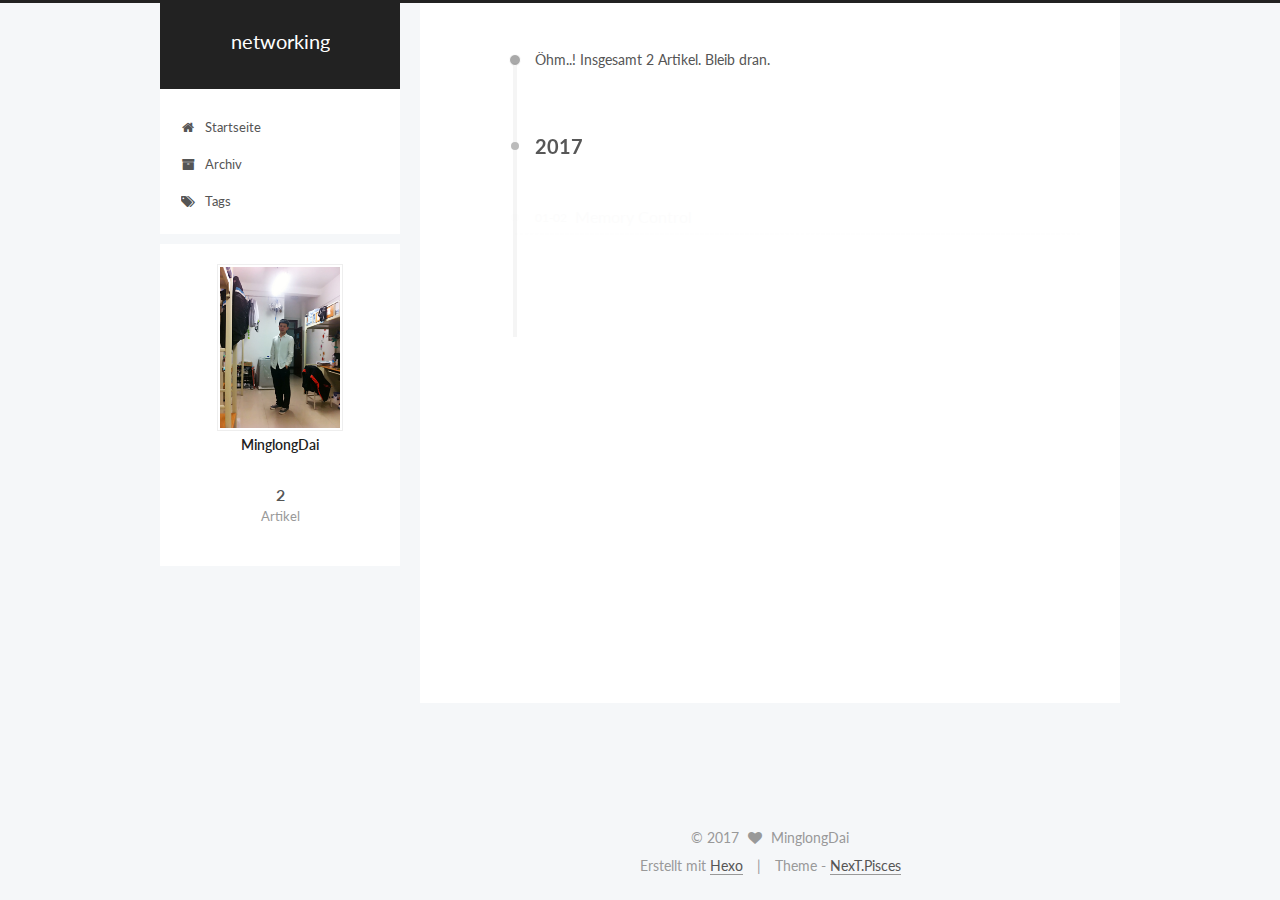
==== commit e03c67f5: "Site updated: 2017-01-02 17:39:09" ====
--- a/archives/index.html
+++ b/archives/index.html
@@ -123,7 +123,7 @@
 
 
 
-  <title> Archive | networking </title>
+  <title> Archiv | networking </title>
 </head>
 
 <body itemscope itemtype="http://schema.org/WebPage" lang="zh-EN">
@@ -183,7 +183,7 @@
             
               <i class="menu-item-icon fa fa-fw fa-home"></i> <br />
             
-            Home
+            Startseite
           </a>
         </li>
       
@@ -193,7 +193,7 @@
             
               <i class="menu-item-icon fa fa-fw fa-archive"></i> <br />
             
-            Archives
+            Archiv
           </a>
         </li>
       
@@ -235,7 +235,7 @@
       
         
       
-      Um..! 2 posts in total. Keep on posting.
+      Öhm..! Insgesamt 2 Artikel. Bleib dran.
     </span>
 
     
@@ -364,7 +364,7 @@
             <div class="site-state-item site-state-posts">
               <a href="/archives">
                 <span class="site-state-item-count">2</span>
-                <span class="site-state-item-name">posts</span>
+                <span class="site-state-item-name">Artikel</span>
               </a>
             </div>
           
@@ -416,7 +416,7 @@
 
 
 <div class="powered-by">
-  Powered by <a class="theme-link" href="https://hexo.io">Hexo</a>
+  Erstellt mit  <a class="theme-link" href="https://hexo.io">Hexo</a>
 </div>
 
 <div class="theme-info">
--- a/css/main.css
+++ b/css/main.css
@@ -189,7 +189,7 @@
   font-size: 14px;
   line-height: 2;
   color: #555;
-  background: #fff;
+  background: #f5f7f9;
 }
 @media (max-width: 767px) {
   body {
@@ -837,7 +837,7 @@
   font-size: 14px;
   color: #fff;
   background: #222;
-  border: 2px solid #222;
+  border: 2px solid #555;
   text-decoration: none;
   border-radius: 0;
   transition-property: background-color;
@@ -848,8 +848,8 @@
 .btn:hover,
 .post-more-link .btn:hover {
   border-color: #222;
-  color: #222;
-  background: #fff;
+  color: #fff;
+  background: #222;
 }
 .btn-bar {
   display: block;
@@ -954,7 +954,7 @@
   width: 25px;
   background: #222;
   font-size: 12px;
-  opacity: 1;
+  opacity: 0.6;
   color: #fff;
   cursor: pointer;
   text-align: center;
@@ -975,7 +975,7 @@
   }
 }
 .back-to-top.back-to-top-on {
-  bottom: 19px;
+  bottom: 40px;
 }
 .header {
   background: #fff;
@@ -1024,7 +1024,7 @@
 .site-subtitle {
   margin-top: 10px;
   font-size: 13px;
-  color: #999;
+  color: #ddd;
 }
 .use-motion .brand {
   opacity: 0;
@@ -1097,7 +1097,8 @@
   transition-timing-function: ease-in-out;
   transition-delay: 0s;
 }
-.menu .menu-item a:hover {
+.menu .menu-item a:hover,
+.menu-item-active a {
   border-bottom-color: #222;
 }
 .menu .menu-item .fa {
@@ -1423,10 +1424,10 @@
   margin-top: 50px;
 }
 .post-more-link .btn {
-  color: #fff;
+  color: #555;
   font-size: 14px;
-  background: #222;
-  border-radius: 0;
+  background: #fff;
+  border-radius: 2px;
   line-height: 2;
 }
 .posts-expand .post-tags {
@@ -1596,20 +1597,20 @@
   display: block;
   margin: 0 auto;
   padding: 2px;
-  max-width: 96px;
+  max-width: 120px;
   height: auto;
-  border: 2px solid #333;
+  border: 1px solid #eee;
 }
 .site-author-name {
-  margin: 5px 0 0;
+  margin: 0;
   text-align: center;
-  color: #f5f5f5;
-  font-weight: normal;
+  color: #222;
+  font-weight: 600;
 }
 .site-description {
-  margin-top: 5px;
+  margin-top: 0;
   text-align: center;
-  font-size: 14px;
+  font-size: 13px;
   color: #999;
 }
 .site-state {
@@ -1621,7 +1622,7 @@
 .site-state-item {
   display: inline-block;
   padding: 0 15px;
-  border-left: 1px solid #333;
+  border-left: 1px solid #eee;
 }
 .site-state-item:first-child {
   border-left: none;
@@ -1634,11 +1635,11 @@
   text-align: center;
   color: inherit;
   font-weight: 600;
-  font-size: 18px;
+  font-size: 16px;
 }
 .site-state-item-name {
   font-size: 13px;
-  color: inherit;
+  color: #999;
 }
 .feed-link {
   margin-top: 20px;
@@ -1680,7 +1681,7 @@
   width: 4px;
   height: 4px;
   border-radius: 50%;
-  background: #d4f5ff;
+  background: #cdcd83;
 }
 .links-of-blogroll {
   font-size: 13px;
@@ -1709,7 +1710,7 @@
   color: #555;
 }
 .sidebar-nav li:hover {
-  color: #f5f5f5;
+  color: #fc6423;
 }
 .page-post-detail .sidebar-nav-toc {
   padding: 0 5px;
@@ -1718,11 +1719,11 @@
   margin-left: 10px;
 }
 .sidebar-nav .sidebar-nav-active {
-  color: #87daff;
-  border-bottom-color: #87daff;
+  color: #fc6423;
+  border-bottom-color: #fc6423;
 }
 .sidebar-nav .sidebar-nav-active:hover {
-  color: #87daff;
+  color: #fc6423;
 }
 .sidebar-panel {
   display: none;
@@ -1755,12 +1756,12 @@
   transition-timing-function: ease-in-out;
   transition-delay: 0s;
   transition-property: all;
-  color: #999;
-  border-bottom-color: #555;
+  color: #666;
+  border-bottom-color: #ccc;
 }
 .post-toc ol a:hover {
-  color: #ccc;
-  border-bottom-color: #ccc;
+  color: #000;
+  border-bottom-color: #000;
 }
 .post-toc .nav-item {
   overflow: hidden;
@@ -1781,14 +1782,14 @@
   display: block;
 }
 .post-toc .nav .active > a {
-  color: #87daff;
-  border-bottom-color: #87daff;
+  color: #fc6423;
+  border-bottom-color: #fc6423;
 }
 .post-toc .nav .active-current > a {
-  color: #87daff;
+  color: #fc6423;
 }
 .post-toc .nav .active-current > a:hover {
-  color: #87daff;
+  color: #fc6423;
 }
 .footer {
   font-size: 14px;
@@ -2184,6 +2185,28 @@
   top: 42%;
   color: #ccc;
 }
+.busuanzi-count:before {
+  content: " ";
+  float: left;
+  width: 260px;
+  min-height: 25px;
+}
+@media (min-width: 768px) and (max-width: 991px) {
+  .busuanzi-count {
+    width: auto;
+  }
+  .busuanzi-count:before {
+    display: none;
+  }
+}
+@media (max-width: 767px) {
+  .busuanzi-count {
+    width: auto;
+  }
+  .busuanzi-count:before {
+    display: none;
+  }
+}
 .site-uv,
 .site-pv,
 .page-pv {
@@ -2422,83 +2445,403 @@
   }
 }
 .page-post-detail .sidebar-toggle-line {
-  background: #87daff;
+  background: #fc6423;
 }
 .page-post-detail .comments {
   overflow: hidden;
 }
-@media (max-width: 767px) {
-  .header-inner,
-  .container .main-inner,
+@media (min-width: 992px) {
+  .full-image.full-image.full-image {
+    max-width: none;
+    width: 118%;
+    margin: 0 -9%;
+  }
+}
+.header {
+  position: relative;
+  margin: 0 auto;
+  width: 960px;
+}
+@media (min-width: 768px) and (max-width: 991px) {
+  .header {
+    width: auto;
+  }
+}
+@media (max-width: 767px) {
+  .header {
+    width: auto;
+  }
+}
+.header-inner {
+  position: absolute;
+  top: 0;
+  overflow: hidden;
+  padding: 0;
+  width: 240px;
+  background: #fff;
+  box-shadow: initial;
+  border-radius: initial;
+}
+@media (min-width: 1600px) {
+  .container .header-inner {
+    width: 240px;
+  }
+}
+@media (min-width: 768px) and (max-width: 991px) {
+  .header-inner {
+    position: relative;
+    width: auto;
+    border-radius: initial;
+  }
+}
+@media (max-width: 767px) {
+  .header-inner {
+    position: relative;
+    width: auto;
+    border-radius: initial;
+  }
+}
+.main:before,
+.main:after {
+  content: " ";
+  display: table;
+}
+.main:after {
+  clear: both;
+}
+@media (min-width: 768px) and (max-width: 991px) {
+  .main {
+    padding-bottom: 100px;
+  }
+}
+@media (max-width: 767px) {
+  .main {
+    padding-bottom: 100px;
+  }
+}
+.container .main-inner {
+  width: 960px;
+}
+@media (min-width: 768px) and (max-width: 991px) {
+  .container .main-inner {
+    width: auto;
+  }
+}
+@media (max-width: 767px) {
+  .container .main-inner {
+    width: auto;
+  }
+}
+.content-wrap {
+  float: right;
+  box-sizing: border-box;
+  padding: 40px;
+  width: 700px;
+  background: #fff;
+  min-height: 700px;
+  box-shadow: initial;
+  border-radius: initial;
+}
+@media (min-width: 768px) and (max-width: 991px) {
+  .content-wrap {
+    width: 100%;
+    padding: 20px;
+    border-radius: initial;
+  }
+}
+@media (max-width: 767px) {
+  .content-wrap {
+    width: 100%;
+    padding: 20px;
+    min-height: auto;
+    border-radius: initial;
+  }
+}
+.sidebar {
+  position: static;
+  float: left;
+  margin-top: 300px;
+  width: 240px;
+  background: #f5f7f9;
+  box-shadow: none;
+}
+@media (min-width: 768px) and (max-width: 991px) {
+  .sidebar {
+    display: none;
+  }
+}
+@media (max-width: 767px) {
+  .sidebar {
+    display: none;
+  }
+}
+.sidebar-toggle {
+  display: none;
+}
+.footer-inner {
+  width: 960px;
+}
+.footer-inner:before {
+  content: " ";
+  float: left;
+  width: 260px;
+  min-height: 50px;
+}
+@media (min-width: 768px) and (max-width: 991px) {
   .footer-inner {
     width: auto;
   }
-}
-embed {
+  .footer-inner:before {
+    display: none;
+  }
+}
+@media (max-width: 767px) {
+  .footer-inner {
+    width: auto;
+  }
+  .footer-inner:before {
+    display: none;
+  }
+}
+.sidebar-position-right .header-inner {
+  right: 0;
+}
+.sidebar-position-right .content-wrap {
+  float: left;
+}
+.sidebar-position-right .sidebar {
+  float: right;
+}
+.sidebar-position-right .footer-inner:before {
+  float: right;
+}
+.site-meta {
+  padding: 20px 0;
+  color: #fff;
+  background: #222;
+}
+@media (min-width: 768px) and (max-width: 991px) {
+  .site-meta {
+    box-shadow: 0 0 16px rgba(0,0,0,0.5);
+  }
+}
+@media (max-width: 767px) {
+  .site-meta {
+    box-shadow: 0 0 16px rgba(0,0,0,0.5);
+  }
+}
+.brand {
   display: block;
-  margin: 0px auto 25px auto;
-}
-.custom-logo .site-meta-headline {
-  text-align: center;
-}
-.custom-logo .brand {
+  padding: 0;
   background: none;
 }
-.custom-logo .site-title {
-  margin: 10px auto 0;
-  font-size: 24px;
-  color: #222;
-}
-.custom-logo .site-title a {
-  border: none;
-}
-.custom-logo-image {
-  margin: 0 auto;
-  padding: 5px;
-  max-width: 150px;
-  background: #fff;
-}
-@media (max-width: 767px) {
-  .site-nav {
-    position: absolute;
-    left: 0;
-    top: 52px;
-    margin: 0;
-    width: 100%;
-    padding: 0;
-    background: #fff;
-    border-bottom: 1px solid #ddd;
-    z-index: 1;
-  }
-}
-@media (max-width: 767px) {
-  .menu {
-    text-align: left;
-  }
-}
-@media (max-width: 767px) {
-  .menu .menu-item {
-    display: block;
-    margin: 0 10px;
-    vertical-align: top;
-  }
-}
-@media (max-width: 767px) {
-  .menu .menu-item br {
-    display: none;
-  }
-}
-@media (max-width: 767px) {
-  .menu .menu-item a {
-    padding: 5px 10px;
-  }
-}
-.menu .menu-item .fa {
-  margin-right: 0;
+.brand:hover {
+  color: #fff;
+}
+.site-subtitle {
+  margin: 10px 10px 0;
+  font-family: monospace;
 }
 .site-search form {
   display: none;
 }
+.site-nav {
+  border-top: none;
+}
+@media (min-width: 768px) and (max-width: 991px) {
+  .site-nav {
+    display: none !important;
+  }
+}
+@media (min-width: 768px) and (max-width: 991px) {
+  .site-nav-on {
+    display: block !important;
+  }
+}
+.menu .menu-item {
+  display: block;
+  margin: 0;
+  list-style: none;
+}
+.menu .menu-item a {
+  position: relative;
+  box-sizing: border-box;
+  padding: 5px 20px;
+  text-align: left;
+  line-height: inherit;
+  transition-property: background-color;
+  transition-duration: 0.2s;
+  transition-timing-function: ease-in-out;
+  transition-delay: 0s;
+}
+.menu .menu-item a:hover,
+.menu-item-active a {
+  background: #f9f9f9;
+  border-bottom-color: #fff;
+}
+.menu .menu-item br {
+  display: none;
+}
+.menu-item-active a:after {
+  content: " ";
+  position: absolute;
+  top: 50%;
+  margin-top: -3px;
+  right: 15px;
+  width: 6px;
+  height: 6px;
+  border-radius: 50%;
+  background-color: #bbb;
+}
+.btn-bar {
+  background-color: #fff;
+}
+.site-nav-toggle {
+  top: 20px;
+  left: 20px;
+}
+@media (min-width: 768px) and (max-width: 991px) {
+  .site-nav-toggle {
+    display: block;
+  }
+}
+.use-motion .sidebar .motion-element {
+  opacity: 1;
+}
+.sidebar {
+  display: none;
+  right: auto;
+  bottom: auto;
+  -webkit-transform: none;
+}
+.sidebar-inner {
+  box-sizing: border-box;
+  width: 240px;
+  color: #555;
+  background: #fff;
+  box-shadow: initial;
+  border-radius: initial;
+}
+.sidebar-inner.affix {
+  position: fixed;
+  top: 0;
+}
+.site-overview {
+  margin: 0 2px;
+  text-align: left;
+}
+.site-author:before,
+.site-author:after {
+  content: " ";
+  display: table;
+}
+.site-author:after {
+  clear: both;
+}
+.sidebar a {
+  color: #555;
+}
+.sidebar a:hover {
+  color: #222;
+}
+.links-of-author-item a:before {
+  display: none;
+}
+.links-of-author-item a {
+  border-bottom: none;
+  text-decoration: underline;
+}
+.feed-link {
+  border-top: 1px dotted #ccc;
+  border-bottom: 1px dotted #ccc;
+  text-align: center;
+}
+.feed-link a {
+  display: block;
+  color: #fc6423;
+  border: none;
+}
+.feed-link a:hover {
+  background: none;
+  color: #e34603;
+}
+.feed-link a:hover i {
+  color: #e34603;
+}
+.links-of-author:before,
+.links-of-author:after {
+  content: " ";
+  display: table;
+}
+.links-of-author:after {
+  clear: both;
+}
+.links-of-author-item {
+  float: left;
+  margin: 5px 0 0;
+  width: 50%;
+}
+.links-of-author-item a {
+  box-sizing: border-box;
+  display: inline-block;
+  margin-right: 0;
+  margin-bottom: 0;
+  padding: 0 5px;
+  overflow: hidden;
+  white-space: nowrap;
+  text-overflow: ellipsis;
+}
+.links-of-author-item a {
+  display: block;
+  text-decoration: none;
+}
+.links-of-author-item a:hover {
+  border-radius: 4px;
+  background: #eee;
+}
+.links-of-author-item .fa {
+  margin-right: 2px;
+  font-size: 16px;
+}
+.links-of-author-item .fa-globe {
+  font-size: 15px;
+}
+.links-of-blogroll {
+  margin-top: 20px;
+  padding: 3px 0 0;
+  border-top: 1px dotted #ccc;
+}
+.links-of-blogroll-title {
+  margin-top: 0;
+}
+.links-of-blogroll-item {
+  padding: 0;
+}
+.links-of-blogroll-inline:before,
+.links-of-blogroll-inline:after {
+  content: " ";
+  display: table;
+}
+.links-of-blogroll-inline:after {
+  clear: both;
+}
 .links-of-blogroll-inline .links-of-blogroll-item {
-  display: inline-block;
-}
+  float: left;
+  margin: 5px 0 0;
+  width: 50%;
+}
+.links-of-blogroll-inline .links-of-blogroll-item a {
+  box-sizing: border-box;
+  display: inline-block;
+  margin-right: 0;
+  margin-bottom: 0;
+  padding: 0 5px;
+  overflow: hidden;
+  white-space: nowrap;
+  text-overflow: ellipsis;
+}
+@media (max-width: 767px) {
+  .post-body {
+    text-align: justify;
+  }
+}
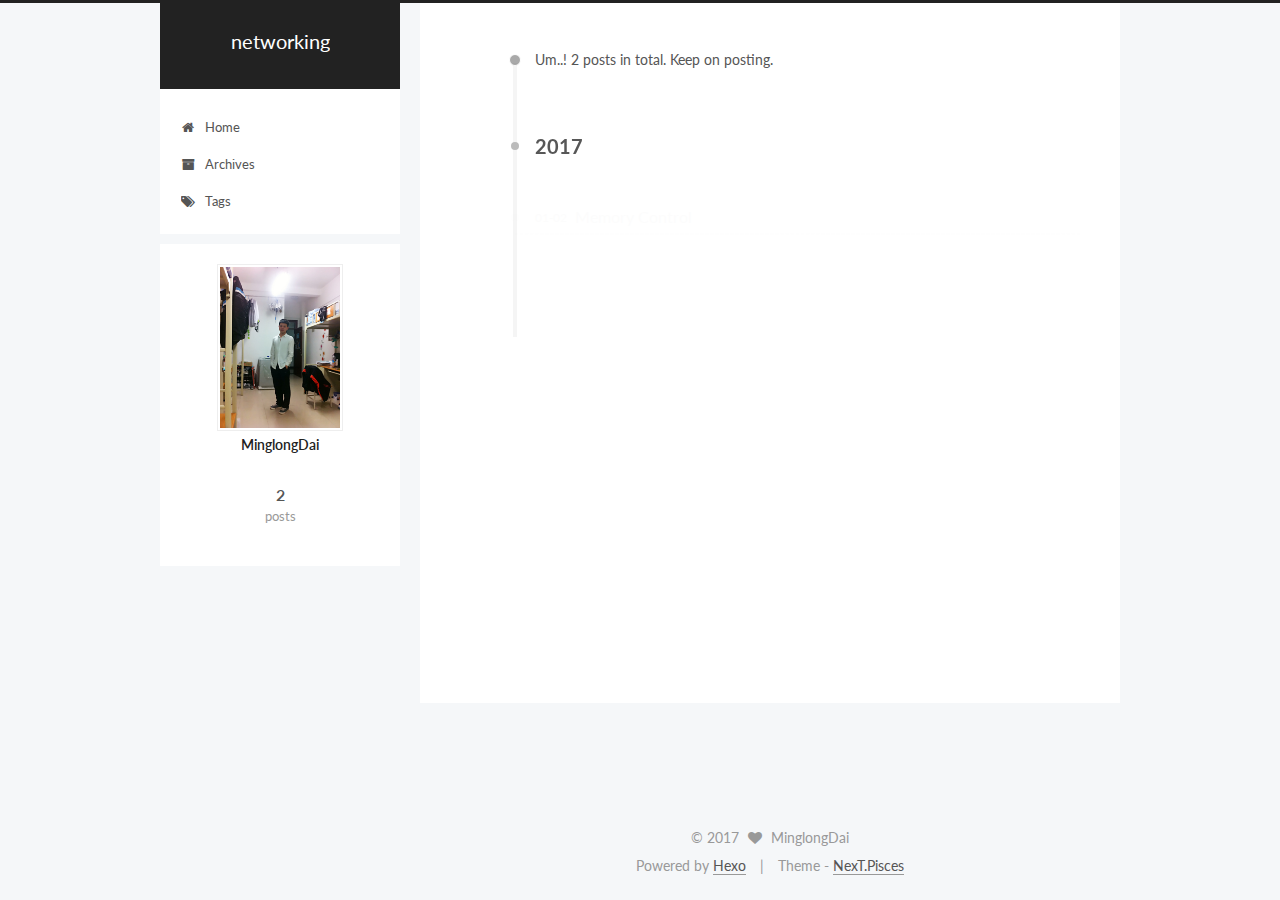
==== commit 39811f42: "Site updated: 2017-01-02 18:46:09" ====
--- a/archives/index.html
+++ b/archives/index.html
@@ -5,7 +5,7 @@
   
 
 
-<html class="theme-next pisces use-motion" lang="zh-EN">
+<html class="theme-next pisces use-motion" lang="en">
 <head>
   <meta charset="UTF-8"/>
 <meta http-equiv="X-UA-Compatible" content="IE=edge" />
@@ -123,10 +123,10 @@
 
 
 
-  <title> Archiv | networking </title>
+  <title> Archive | networking </title>
 </head>
 
-<body itemscope itemtype="http://schema.org/WebPage" lang="zh-EN">
+<body itemscope itemtype="http://schema.org/WebPage" lang="en">
 
   
 
@@ -183,7 +183,7 @@
             
               <i class="menu-item-icon fa fa-fw fa-home"></i> <br />
             
-            Startseite
+            Home
           </a>
         </li>
       
@@ -193,7 +193,7 @@
             
               <i class="menu-item-icon fa fa-fw fa-archive"></i> <br />
             
-            Archiv
+            Archives
           </a>
         </li>
       
@@ -235,7 +235,7 @@
       
         
       
-      Öhm..! Insgesamt 2 Artikel. Bleib dran.
+      Um..! 2 posts in total. Keep on posting.
     </span>
 
     
@@ -364,7 +364,7 @@
             <div class="site-state-item site-state-posts">
               <a href="/archives">
                 <span class="site-state-item-count">2</span>
-                <span class="site-state-item-name">Artikel</span>
+                <span class="site-state-item-name">posts</span>
               </a>
             </div>
           
@@ -416,7 +416,7 @@
 
 
 <div class="powered-by">
-  Erstellt mit  <a class="theme-link" href="https://hexo.io">Hexo</a>
+  Powered by <a class="theme-link" href="https://hexo.io">Hexo</a>
 </div>
 
 <div class="theme-info">
--- a/css/main.css
+++ b/css/main.css
@@ -1681,7 +1681,7 @@
   width: 4px;
   height: 4px;
   border-radius: 50%;
-  background: #cdcd83;
+  background: #ffff4a;
 }
 .links-of-blogroll {
   font-size: 13px;
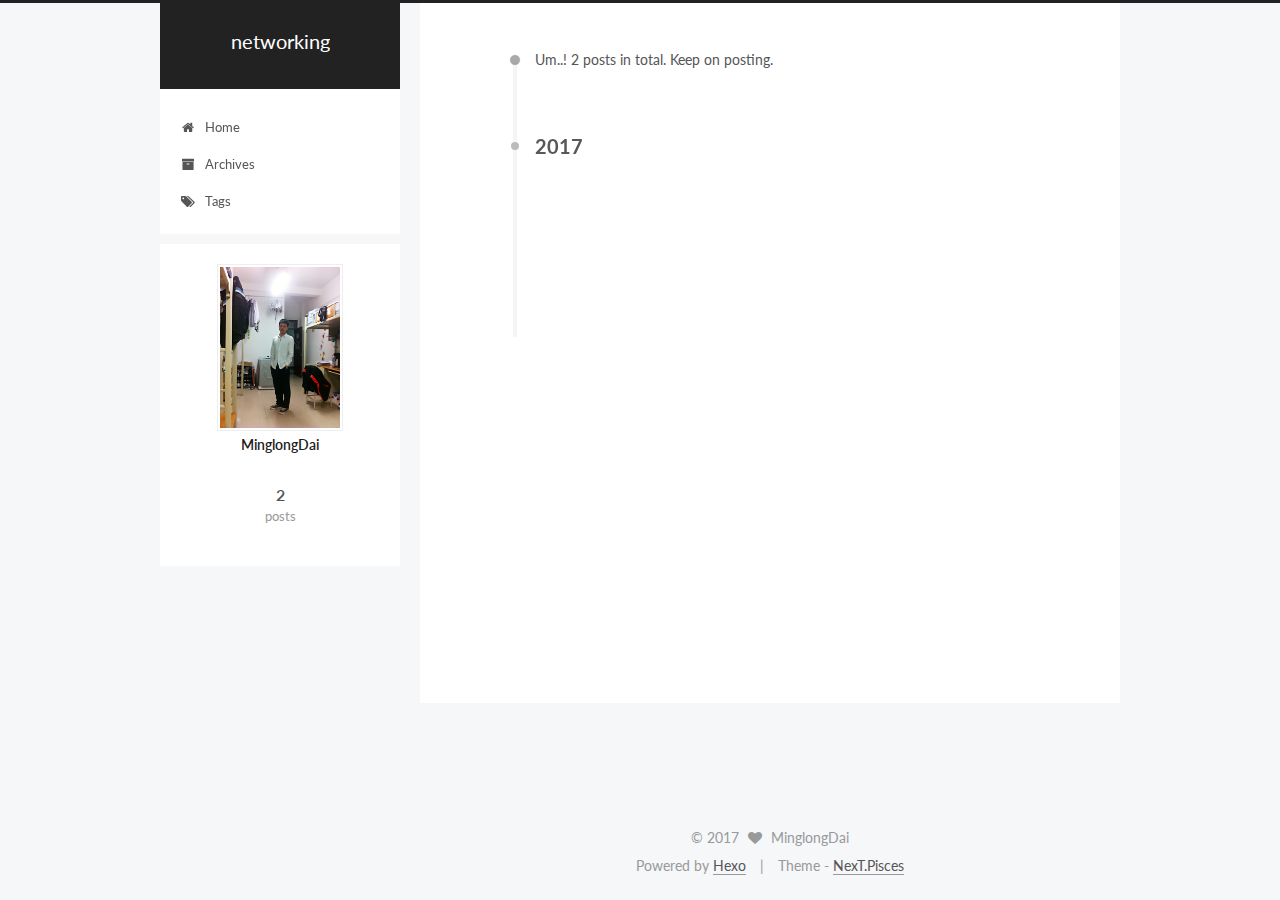
==== commit f5b5193d: "Site updated: 2017-01-04 17:52:44" ====
--- a/archives/index.html
+++ b/archives/index.html
@@ -102,7 +102,7 @@
     fancybox: true,
     motion: true,
     duoshuo: {
-      userId: '0',
+      userId: '6370959415205430000',
       author: 'Author'
     },
     algolia: {
@@ -513,20 +513,39 @@
 
   
 
-
-
-  
-
-
-
-
-	
-
-
-
-
-
-  
+  
+    
+  
+
+  <script type="text/javascript">
+    var duoshuoQuery = {short_name:"daiminglong"};
+    (function() {
+      var ds = document.createElement('script');
+      ds.type = 'text/javascript';ds.async = true;
+      ds.id = 'duoshuo-script';
+      ds.src = (document.location.protocol == 'https:' ? 'https:' : 'http:') + '//static.duoshuo.com/embed.js';
+      ds.charset = 'UTF-8';
+      (document.getElementsByTagName('head')[0]
+      || document.getElementsByTagName('body')[0]).appendChild(ds);
+    })();
+  </script>
+
+  
+    
+      
+      <script src="/lib/ua-parser-js/dist/ua-parser.min.js?v=0.7.9"></script>
+      <script src="/js/src/hook-duoshuo.js?v=5.1.0"></script>
+    
+    
+    <script src="/lib/ua-parser-js/dist/ua-parser.min.js?v=0.7.9"></script>
+    <script src="/js/src/hook-duoshuo.js"></script>
+  
+
+
+
+
+
+
 
 
 
--- a/css/main.css
+++ b/css/main.css
@@ -1681,7 +1681,7 @@
   width: 4px;
   height: 4px;
   border-radius: 50%;
-  background: #ffff4a;
+  background: #33a89f;
 }
 .links-of-blogroll {
   font-size: 13px;
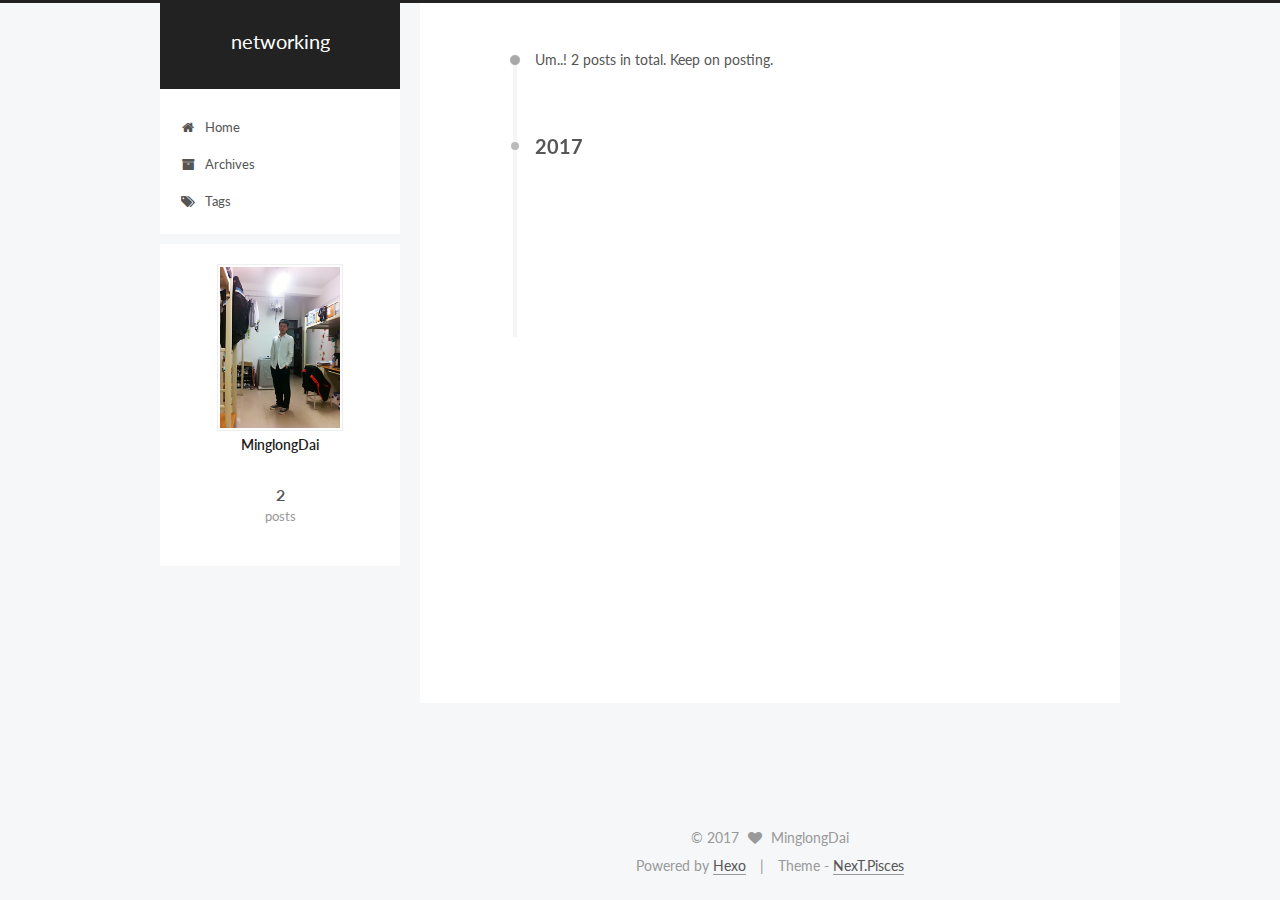
==== commit 8655f7b3: "Site updated: 2017-09-19 22:00:10" ====
--- a/archives/index.html
+++ b/archives/index.html
@@ -261,7 +261,7 @@
         
             <a class="post-title-link" href="/2017/01/02/memory-control/" itemprop="url">
               
-                <span itemprop="name">Memory Control</span>
+                <span itemprop="name">Memory “Control”</span>
               
             </a>
         
--- a/css/main.css
+++ b/css/main.css
@@ -1681,7 +1681,7 @@
   width: 4px;
   height: 4px;
   border-radius: 50%;
-  background: #33a89f;
+  background: #e04193;
 }
 .links-of-blogroll {
   font-size: 13px;
